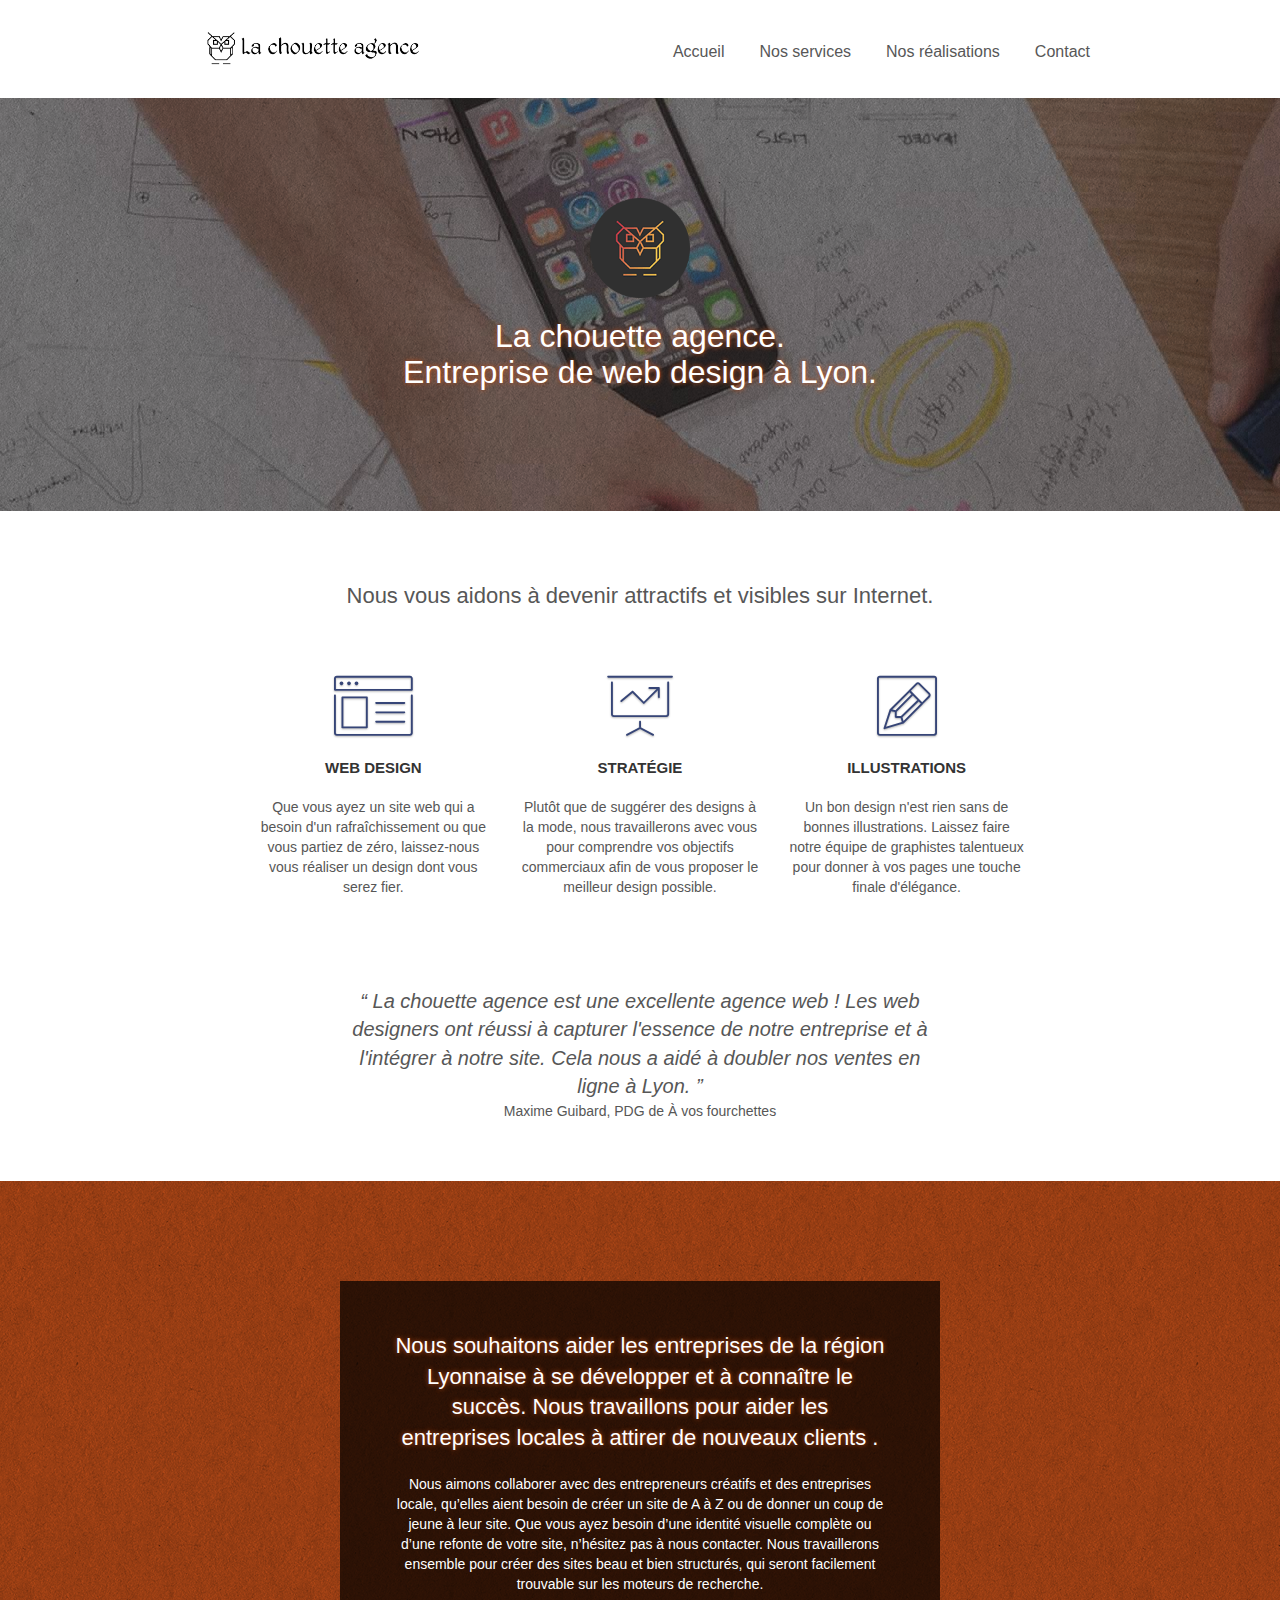
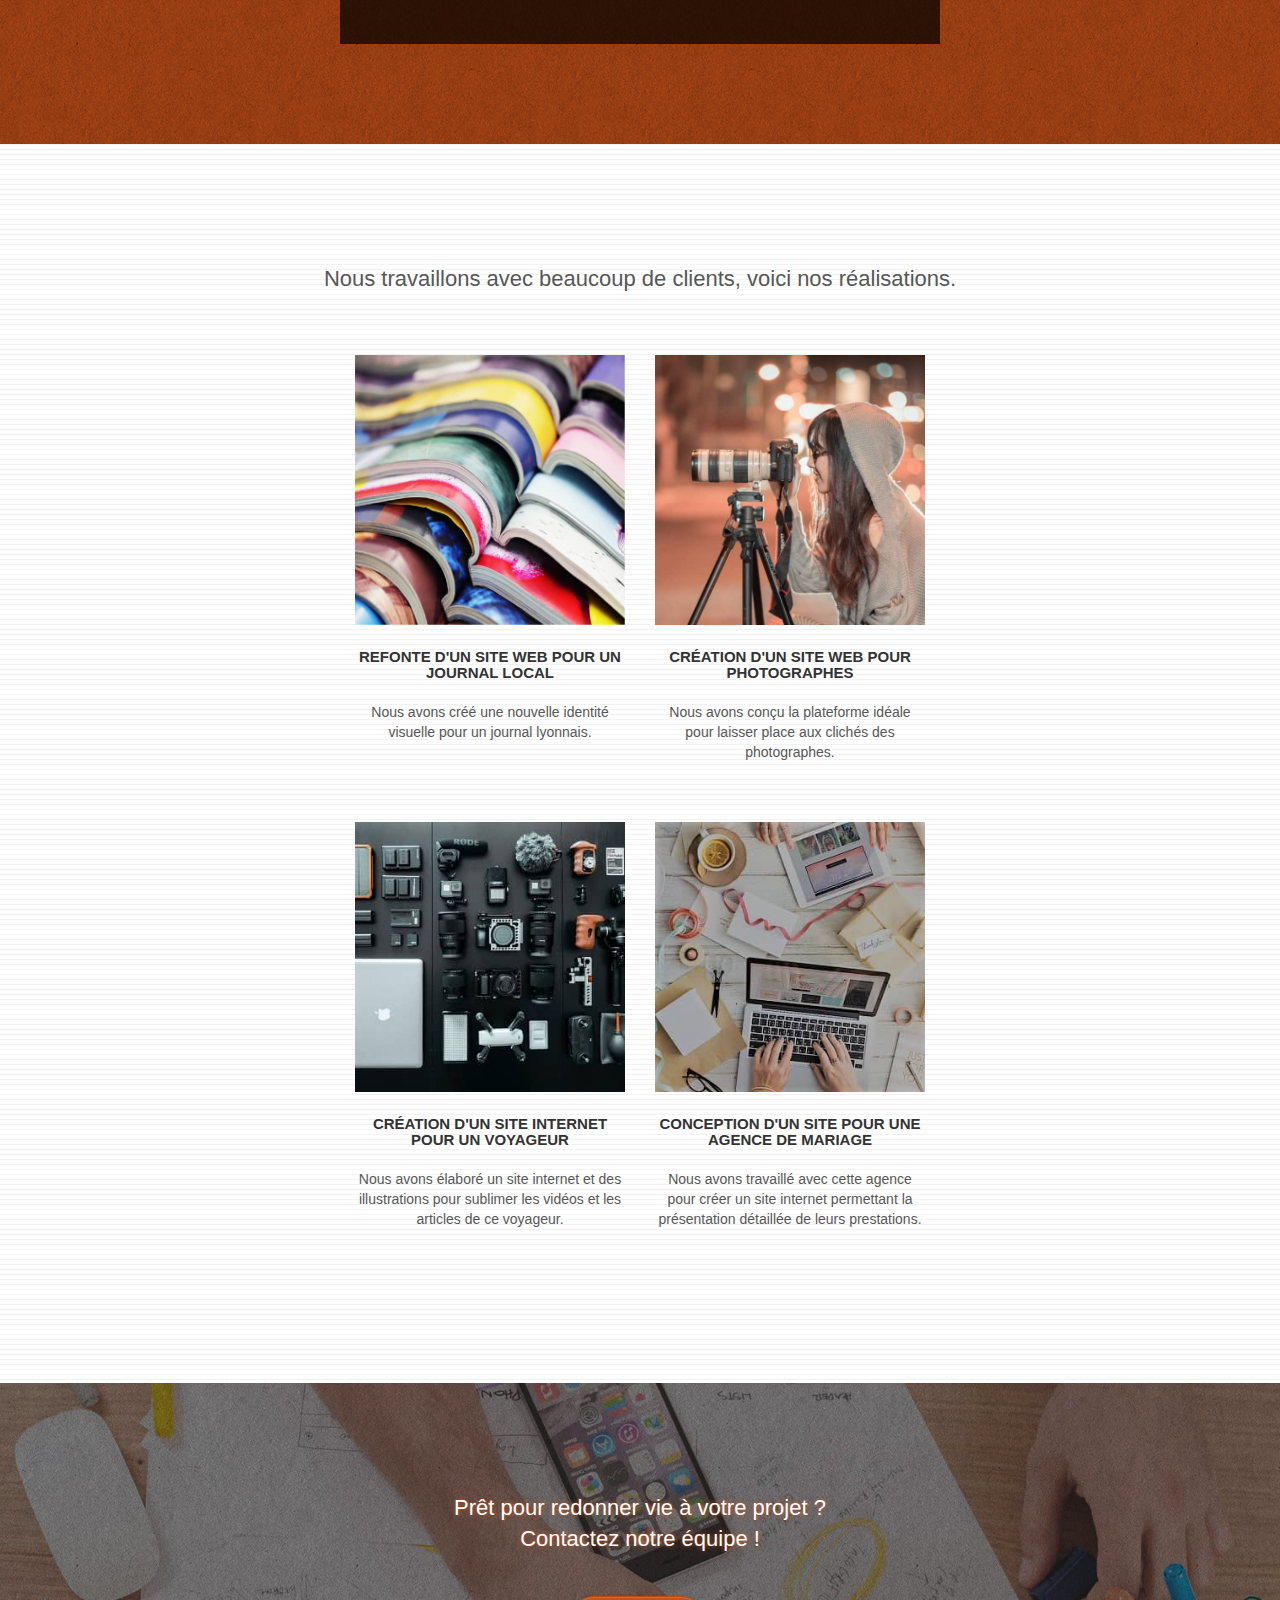
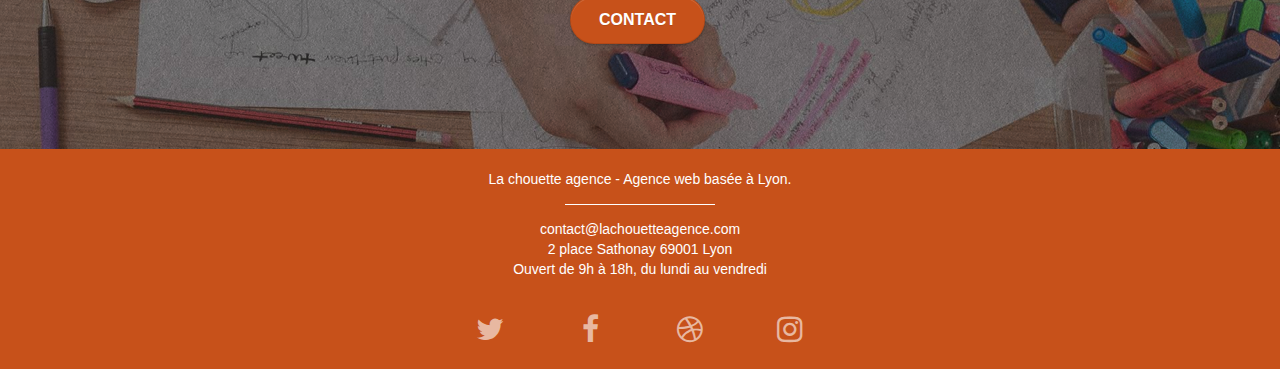
==== index.html @ d0dacd52 "first commit" ====
<!doctype html>
<html lang="fr">
<head>
    <meta charset="utf-8">
    <meta name="description" content="La chouette agence est une agence de web design basée à Lyon qui aide les entreprises à devenir attractives et visibles sur Internet.">
    <meta name="viewport" content="width=device-width, initial-scale=1.0">
	<link rel="canonical" href="" />
    <link rel="shortcut icon" type="image/png" href="favicon.jpg">
    
	<link rel="stylesheet" type="text/css" href="style.css">

	
	<script 
		src="https://cdnjs.cloudflare.com/ajax/libs/jquery/2.1.0/jquery.min.js" 
		integrity="sha512-qp27nuUylUgwBZJHsmm3W7klwuM5gke4prTvPok3X5zi50y3Mo8cgpeXegWWrdfuXyF2UdLWK/WCb5Mv7CKHcA==" 
		crossorigin="anonymous" 
		referrerpolicy="no-referrer"
		defer
	></script>
	<script 
		src="https://cdnjs.cloudflare.com/ajax/libs/twitter-bootstrap/3.3.5/js/bootstrap.min.js" 
		integrity="sha512-K1qjQ+NcF2TYO/eI3M6v8EiNYZfA95pQumfvcVrTHtwQVDG+aHRqLi/ETn2uB+1JqwYqVG3LIvdm9lj6imS/pQ==" 
		crossorigin="anonymous" 
		referrerpolicy="no-referrer"
		defer
	></script>
	<script src="./js/blocs.min.js" defer></script>
	<script src="./js/jquery.touchSwipe.js" defer></script>

    <title>La chouette agence - Entreprise de Webdesign basée à Lyon.</title>

    
<!-- Analytics -->
 
<!-- Analytics END -->
    
</head>
<body>
<!-- Principal conteneur -->
<div class="page-container">
    
<!-- bloc-0 -->
<header class="bloc bgc-white l-bloc " id="bloc-0">
	<div class="container bloc-sm">

		<nav class="navbar row">
			<div class="navbar-header">
				<div class="navbar-brand">
					<img src="img/la-chouette-agence.png" alt="La chouette agence" height="40" />
				</div>
				<button id="nav-toggle" type="button" class="ui-navbar-toggle navbar-toggle" data-toggle="collapse" data-target=".navbar-1">
					<span class="sr-only">Toggle navigation</span>
					<span class="icon-bar"></span>
					<span class="icon-bar"></span>
					<span class="icon-bar"></span>
				</button>
			</div>
			<div class="collapse navbar-collapse navbar-1 special-dropdown-nav">
				<ul class="nav navbar-nav">
					<li>
						<a href="#">Accueil</a>
					</li>
					<li>
						<a href="#bloc-2-services">Nos services</a>
					</li>
					<li>
						<a href="#bloc-4-portfolio">Nos réalisations</a>
					</li>
					<li>
						<a href="contact.html">Contact</a>
					</li>
				</ul>
			</div>
		</nav>
	</div>
</header>
<!-- bloc-0 END -->

<main>
<!-- bloc-1-presentation -->
<section class="bloc bgc-dark-slate-blue bg-banniere d-bloc bg-t-edge bloc-bg-texture texture-paper b-parallax" id="bloc-1-hero">
	<div class="container bloc-lg">
		<div class="row tight-width-whitespace">
			<div class="col-sm-12">
				<img src="img/logo.png" class="center-block image-resize-mode" width="100" alt="Logo La chouette agence" />
				<h1 class="text-center hero-bloc-text tc-white ">
					La chouette agence.<br> Entreprise de web design à Lyon.
				</h1>
			</div>
		</div>
	</div>
</section>
<!-- bloc-1-presentation END -->

<!-- bloc-2-services -->
<section class="bloc bgc-white l-bloc" id="bloc-2-services">
	<div class="container bloc-md">
		<div class="row">
			<div class="col-sm-12 text-center">
				<h2>Nous vous aidons à devenir attractifs et visibles sur Internet.</h2>
			</div>
		</div>
		<div class="row voffset med-width-whitespace">
			<div class="col-sm-4">
				<div class="text-center">
					<span class="et-icon-browser sm-shadow icon-dark-slate-blue icons icon-lg"></span>
				</div>
				<h3 class="mg-md text-center">
					Web design
				</h3>
				<p class="text-center ">
					Que vous ayez un site web qui a besoin d'un rafraîchissement ou que vous partiez de zéro, laissez-nous vous réaliser un design dont vous serez fier.
				</p>
			</div>
			<div class="col-sm-4">
				<div class="text-center">
					<span class="et-icon-presentation sm-shadow icon-dark-slate-blue icons icon-lg"></span>
				</div>
				<h3 class="mg-md text-center">
					Stratégie
				</h3>
				<p class="text-center ">
					Plutôt que de suggérer des designs à la mode, nous travaillerons avec vous pour comprendre vos objectifs commerciaux afin de vous proposer le meilleur design possible.<br>
				</p>
			</div>
			<div class="col-sm-4">
				<div class="text-center">
					<span class="et-icon-edit sm-shadow icon-dark-slate-blue icons icon-lg"></span>
				</div>
				<h3 class="mg-md text-center">
					Illustrations
				</h3>
				<p class="text-center ">
					Un bon design n'est rien sans de bonnes illustrations. Laissez faire notre équipe de graphistes talentueux pour donner à vos pages une touche finale d'élégance.
				</p>
			</div>
		</div>
		<div class="row voffset-lg">
			<div class="col-xs-12 col-md-8 col-md-offset-2 text-center">
				<p>
					<q>
						La chouette agence est une excellente agence web ! Les web designers ont réussi à capturer l'essence de notre entreprise et à l'intégrer à notre site. Cela nous a aidé à doubler nos ventes en ligne à Lyon.
					</q><br>
					Maxime Guibard, PDG de À vos fourchettes
				</p>
			</div>
		</div>
	</div>
</section>
<!-- bloc-2-services END -->

<!-- bloc-3-what-i-do -->
<section class="bloc bgc-atomic-tangerine bg-presentation d-bloc bloc-bg-texture texture-paper b-parallax" id="bloc-3-what-i-do">
	<div class="container bloc-lg">
		<div class="row tight-width-whitespace black-background">
			<div class="col-sm-12">
				<h2 class="mg-md text-center tc-white">
					Nous souhaitons aider les entreprises de la région Lyonnaise à se développer et à connaître le succès. Nous travaillons pour aider les entreprises locales à attirer de nouveaux clients .<br>
				</h2>
				<p class="text-center white">
					Nous aimons collaborer avec des entrepreneurs créatifs et des entreprises locale, qu’elles aient besoin de créer un site de A à Z ou de donner un coup de jeune à leur site. Que vous ayez besoin d’une identité visuelle complète ou d’une refonte de votre site, n’hésitez pas à nous contacter. Nous travaillerons ensemble pour créer des sites beau et bien structurés, qui seront facilement trouvable sur les moteurs de recherche.
				</p>
			</div>
		</div>
	</div>
</section>
<!-- bloc-3-what-i-do END -->

<!-- bloc-4-portfolio -->
<section class="bloc bgc-white bg-lines-h2-bg bg-repeat l-bloc" id="bloc-4-portfolio">
	<div class="container bloc-lg">
		<div class="row">
			<div class="col-sm-12 text-center">
				<h2>Nous travaillons avec beaucoup de clients, voici nos réalisations.</h2>
			</div>
		</div>
		<div class="row tight-width-whitespace portfolio-row">
			<article class="col-sm-6">
				<a href="#" data-lightbox="img/1.jpg" data-gallery-id="gallery-1" data-caption="Refonte d'un site web pour un journal local" data-frame="snapshot-lb">
					<img src="img/1.jpg" alt="Refonte d'un site web pour un journal local" class="img-responsive portfolio-thumb" />
				</a>
				<h3 class="mg-md text-center">
					Refonte d'un site web pour un journal local
				</h3>
				<p class="text-center">
					Nous avons créé une nouvelle identité visuelle pour un journal lyonnais.
				</p>
			</article>
			<article class="col-sm-6 ">
				<a href="#" data-lightbox="img/2.jpg" data-gallery-id="gallery-1" data-caption="Création d'un site web pour photographes" data-frame="snapshot-lb">
					<img src="img/2.jpg" class="img-responsive portfolio-thumb" alt="Création d'un site web pour photographes" />
				</a>
				<h3 class="mg-md text-center">
					Création d'un site web pour photographes
				</h3>
				<p class="text-center">
					Nous avons conçu la plateforme idéale pour laisser place aux clichés des photographes.
				</p>
			</article>
		</div>
		<div class="row tight-width-whitespace portfolio-row">
			<article class="col-sm-6">
				<a href="#" data-lightbox="img/3.jpg" data-gallery-id="gallery-1" data-caption="Création d'un site internet pour un voyageur" data-frame="snapshot-lb">
					<img src="img/3.jpg" class="img-responsive portfolio-thumb" alt="Création d'un site web pour voyageur"/>
				</a>
				<h3 class="mg-md text-center">
					Création d'un site internet pour un voyageur
				</h3>
				<p class="text-center">
					Nous avons élaboré un site internet et des illustrations pour sublimer les vidéos et les articles de ce voyageur.
				</p>
			</article>
			<article class="col-sm-6">
				<a href="#" data-lightbox="img/4.jpg" data-gallery-id="gallery-1" data-caption="Conception d'un site pour une agence de mariage" data-frame="snapshot-lb">
					<img src="img/4.jpg" class="img-responsive portfolio-thumb" alt="Conception d'un site web pour agence de mariage" />
				</a>
				<h3 class="mg-md text-center">
					Conception d'un site pour une agence de mariage
				</h3>
				<p class="text-center">
					Nous avons travaillé avec cette agence pour créer un site internet permettant la présentation détaillée de leurs prestations.
				</p>
			</article>
		</div>
	</div>
</section>
<!-- bloc-4-portfolio END -->

<!-- bloc-5-cta -->
<section class="bloc bgc-dark-slate-blue bg-banniere d-bloc bloc-bg-texture texture-paper" id="bloc-5-cta">
	<div class="container bloc-lg">
			<h2 class="col-sm-12 mg-md text-center tc-white">
				Prêt pour redonner vie à votre projet ?<br>Contactez notre équipe !
			</h2>
			<div class="col-sm-12 text-center ">
				<a href="contact.html" class="btn btn-atomic-tangerine btn-clean btn-rd btn-lg cta-hero">Contact</a>
			</div>
	</div>
</section>
<!-- bloc-5-cta END -->
</main>

<!-- Footer - bloc-8 -->
<footer class="bloc bgc-atomic-tangerine d-bloc" id="bloc-8">
	<div class="container bloc-sm">
		<div class="row">
			<div class="col-sm-12">
				<p class="text-center white">
					La chouette agence - Agence web basée à Lyon.					
				</p>
				<address class="text-center white">
					contact@lachouetteagence.com<br>2 place Sathonay 69001 Lyon<br>Ouvert de 9h à 18h, du lundi au vendredi<br>
				</address>
				<div class="row row-no-gutters social text-center">
					<div class="col-sm-3 text-center inline-block">
							<a class="social" href="#" aria-label="twitter"><span class="fa fa-twitter icon-md"></span></a>
					</div>
					<div class="col-sm-3 text-center inline-block">
							<a class="social" href="#" aria-label="facebook"><span class="fa fa-facebook icon-md"></span></a>
					</div>
					<div class="col-sm-3 text-center inline-block">
						<a class="social" href="#" aria-label="dribble"><span class="fa fa-dribbble icon-md"></span></a>
					</div>
					<div class="col-sm-3 text-center inline-block">
						<a class="social" href="#" aria-label="instagram"><span class="fa fa-instagram icon-md"></span></a>
					</div>
				</div>
			</div>
		</div>
	</div>
	<!-- ScrollToTop Button -->
<a href="#" aria-label="Retour en haut de la page" class="bloc-button btn btn-d scrollToTop"><span class="fa fa-chevron-up"></span></a>
<!-- ScrollToTop Button END-->
</footer>
<!-- Footer - bloc-8 END -->

</div>
<!-- Principal conteneur END -->
    

</body>
</html>
---- style.css ----
:root {
    --color-orange: #C7511A;
}

/***************************************************  BOOTSTRAP  ***************************************************/

* {
    -webkit-box-sizing: border-box;
    -moz-box-sizing: border-box;
    box-sizing: border-box
}

body {
    margin: 0
}

article,aside,details,figcaption,figure,footer,header,hgroup,main,menu,nav,section,summary {
    display: block
}

a {
    background-color: transparent
}

button,select {
    text-transform: none
}

:after,:before {
    -webkit-box-sizing: border-box;
    -moz-box-sizing: border-box;
    box-sizing: border-box
}

html {
    font-size: 10px;
    -webkit-tap-highlight-color: rgba(0,0,0,0)
}

body {
    font-family: "Helvetica Neue",Helvetica,Arial,sans-serif;
    font-size: 14px;
    line-height: 1.42857143;
    color: #333;
    background-color: #fff
}

button,input,select,textarea {
    font-family: inherit;
    font-size: inherit;
    line-height: inherit
}

a {
    color: #337ab7;
    text-decoration: none
}

img {
    vertical-align: middle
}

.carousel-inner>.item>a>img,.carousel-inner>.item>img,.img-responsive,.thumbnail a>img,.thumbnail>img {
    display: block;
    max-width: 100%;
    height: auto
}

.sr-only {
    position: absolute;
    width: 1px;
    height: 1px;
    padding: 0;
    margin: -1px;
    overflow: hidden;
    clip: rect(0,0,0,0);
    border: 0
}

.h1,.h2,.h3,.h4,.h5,.h6,h1,h2,h3,h4,h5,h6 {
    font-family: inherit;
    font-weight: 500;
    line-height: 1.1;
    color: inherit
}

.h1,.h2,.h3,h1,h2,h3 {
    margin-top: 20px;
    margin-bottom: 10px
}

h1 {
    margin: .67em 0;
    font-size: 2em
}

.h1,h1 {
    font-size: 36px
}

.h2,h2 {
    font-size: 30px
}

.h3,h3 {
    font-size: 24px
}

p {
    margin: 0 0 10px
}

.text-center {
    text-align: center
}

address {
    margin-bottom: 20px;
    font-style: normal;
    line-height: 1.42857143
}

.container {
    padding-right: 15px;
    padding-left: 15px;
    margin-right: auto;
    margin-left: auto
}

@media (min-width: 768px) {
    .container {
        width:750px
    }
}

@media (min-width: 992px) {
    .container {
        width:970px
    }
}

@media (min-width: 1200px) {
    .container {
        width:1170px
    }
}

.row {
    margin-right: -15px;
    margin-left: -15px
}

.col-lg-1,.col-lg-10,.col-lg-11,.col-lg-12,.col-lg-2,.col-lg-3,.col-lg-4,.col-lg-5,.col-lg-6,.col-lg-7,.col-lg-8,.col-lg-9,.col-md-1,.col-md-10,.col-md-11,.col-md-12,.col-md-2,.col-md-3,.col-md-4,.col-md-5,.col-md-6,.col-md-7,.col-md-8,.col-md-9,.col-sm-1,.col-sm-10,.col-sm-11,.col-sm-12,.col-sm-2,.col-sm-3,.col-sm-4,.col-sm-5,.col-sm-6,.col-sm-7,.col-sm-8,.col-sm-9,.col-xs-1,.col-xs-10,.col-xs-11,.col-xs-12,.col-xs-2,.col-xs-3,.col-xs-4,.col-xs-5,.col-xs-6,.col-xs-7,.col-xs-8,.col-xs-9 {
    position: relative;
    min-height: 1px;
    padding-right: 15px;
    padding-left: 15px
}

.col-xs-1,.col-xs-10,.col-xs-11,.col-xs-12,.col-xs-2,.col-xs-3,.col-xs-4,.col-xs-5,.col-xs-6,.col-xs-7,.col-xs-8,.col-xs-9 {
    float: left
}

.col-xs-12 {
    width: 100%
}

@media (min-width: 768px) {
    .col-sm-1,.col-sm-10,.col-sm-11,.col-sm-12,.col-sm-2,.col-sm-3,.col-sm-4,.col-sm-5,.col-sm-6,.col-sm-7,.col-sm-8,.col-sm-9 {
        float:left
    }
    .col-sm-12 {
        width: 100%
    }
    .col-sm-6 {
        width: 50%
    }
    .col-sm-4 {
        width: 33.33333333%
    }
    .col-sm-3 {
        width: 25%
    }
}

@media (min-width: 992px) {
    .col-md-1,.col-md-10,.col-md-11,.col-md-12,.col-md-2,.col-md-3,.col-md-4,.col-md-5,.col-md-6,.col-md-7,.col-md-8,.col-md-9 {
        float:left
    }
    .col-md-8 {
        width: 66.66666667%
    }
    .col-md-offset-2 {
        margin-left: 16.66666667%
    }
}

.btn {
    display: inline-block;
    padding: 6px 12px;
    margin-bottom: 0;
    font-size: 14px;
    font-weight: 400;
    line-height: 1.42857143;
    text-align: center;
    white-space: nowrap;
    vertical-align: middle;
    -ms-touch-action: manipulation;
    touch-action: manipulation;
    cursor: pointer;
    -webkit-user-select: none;
    -moz-user-select: none;
    -ms-user-select: none;
    user-select: none;
    background-image: none;
    border: 1px solid transparent;
    border-radius: 4px
}

.btn-block {
    display: block;
    width: 100%
}

.btn-group-lg>.btn,.btn-lg {
    padding: 10px 16px;
    font-size: 18px;
    line-height: 1.3333333;
    border-radius: 6px
}

.collapse {
    display: none
}

.collapse.in {
    display: block
}

.collapsing {
    position: relative;
    height: 0;
    overflow: hidden;
    -webkit-transition-timing-function: ease;
    -o-transition-timing-function: ease;
    transition-timing-function: ease;
    -webkit-transition-duration: .35s;
    -o-transition-duration: .35s;
    transition-duration: .35s;
    -webkit-transition-property: height, visibility;
    -o-transition-property: height, visibility;
    transition-property: height, visibility
}

.nav {
    padding-left: 0;
    margin-bottom: 0;
    list-style: none
}

.nav>li {
    position: relative;
    display: block
}

.nav>li>a {
    position: relative;
    display: block;
    padding: 10px 15px
}

.nav>li>a:focus,.nav>li>a:hover {
    text-decoration: none;
    background-color: #eee
}

.navbar {
    position: relative;
    min-height: 50px;
    margin-bottom: 20px;
    border: 1px solid transparent
}

@media (min-width: 768px) {
    .navbar {
        border-radius:4px
    }
}

@media (min-width: 768px) {
    .navbar-header {
        float:left
    }
}

.navbar-collapse {
    padding-right: 15px;
    padding-left: 15px;
    overflow-x: visible;
    -webkit-overflow-scrolling: touch;
    border-top: 1px solid transparent;
    -webkit-box-shadow: inset 0 1px 0 rgba(255,255,255,.1);
    box-shadow: inset 0 1px 0 rgba(255,255,255,.1)
}

.navbar-collapse.in {
    overflow-y: auto
}

@media (min-width: 768px) {
    .navbar-collapse {
        width:auto;
        border-top: 0;
        -webkit-box-shadow: none;
        box-shadow: none
    }

    .navbar-collapse.collapse {
        display: block!important;
        height: auto!important;
        padding-bottom: 0;
        overflow: visible!important
    }
}

.navbar-brand {
    float: left;
    height: 50px;
    padding: 5px 15px 0;
    font-size: 18px;
    line-height: 20px
}

.navbar-brand:focus,.navbar-brand:hover {
    text-decoration: none
}

.navbar-brand>img {
    display: block
}

.navbar-toggle {
    position: relative;
    float: right;
    padding: 9px 10px;
    margin-top: 8px;
    margin-right: 15px;
    margin-bottom: 8px;
    background-color: transparent;
    background-image: none;
    border: 1px solid transparent;
    border-radius: 4px
}

.navbar-toggle:focus {
    outline: 0
}

.navbar-toggle .icon-bar {
    display: block;
    width: 22px;
    height: 2px;
    border-radius: 1px
}

.navbar-toggle .icon-bar+.icon-bar {
    margin-top: 4px
}

@media (min-width: 768px) {
    .navbar-toggle {
        display:none
    }
}

.navbar-nav>li>a {
    padding-top: 10px;
    padding-bottom: 10px;
    line-height: 20px
}

@media (min-width: 768px) {
    .navbar-nav {
        float:left;
        margin: 0
    }

    .navbar-nav>li {
        float: left
    }

    .navbar-nav>li>a {
        padding-top: 15px;
        padding-bottom: 15px
    }
}

.navbar-brand>img {
    display: block
}

.center-block {
    display: block;
    margin-right: auto;
    margin-left: auto
}

.modal-open {
    overflow: hidden
}

.modal {
    position: fixed;
    top: 0;
    right: 0;
    bottom: 0;
    left: 0;
    z-index: 1050;
    display: none;
    overflow: hidden;
    -webkit-overflow-scrolling: touch;
    outline: 0
}

.modal.fade .modal-dialog {
    -webkit-transition: -webkit-transform .3s ease-out;
    -o-transition: -o-transform .3s ease-out;
    transition: transform .3s ease-out;
    -webkit-transform: translate(0,-25%);
    -ms-transform: translate(0,-25%);
    -o-transform: translate(0,-25%);
    transform: translate(0,-25%)
}

.modal.in .modal-dialog {
    -webkit-transform: translate(0,0);
    -ms-transform: translate(0,0);
    -o-transform: translate(0,0);
    transform: translate(0,0)
}

.modal-open .modal {
    overflow-x: hidden;
    overflow-y: auto
}

.modal-dialog {
    position: relative;
    width: auto;
    margin: 10px
}

.modal-content {
    position: relative;
    background-color: #fff;
    -webkit-background-clip: padding-box;
    background-clip: padding-box;
    border: 1px solid #999;
    border: 1px solid rgba(0,0,0,.2);
    border-radius: 6px;
    outline: 0;
    -webkit-box-shadow: 0 3px 9px rgba(0,0,0,.5);
    box-shadow: 0 3px 9px rgba(0,0,0,.5)
}

.modal-backdrop {
    position: fixed;
    top: 0;
    right: 0;
    bottom: 0;
    left: 0;
    z-index: 1040;
    background-color: #000
}

.modal-backdrop.fade {
    filter: alpha(opacity=0);
    opacity: 0
}

.modal-backdrop.in {
    filter: alpha(opacity=50);
    opacity: .5
}

.btn-group-vertical>.btn-group:after,.btn-group-vertical>.btn-group:before,.btn-toolbar:after,.btn-toolbar:before,.clearfix:after,.clearfix:before,.container-fluid:after,.container-fluid:before,.container:after,.container:before,.dl-horizontal dd:after,.dl-horizontal dd:before,.form-horizontal .form-group:after,.form-horizontal .form-group:before,.modal-footer:after,.modal-footer:before,.nav:after,.nav:before,.navbar-collapse:after,.navbar-collapse:before,.navbar-header:after,.navbar-header:before,.navbar:after,.navbar:before,.pager:after,.pager:before,.panel-body:after,.panel-body:before,.row:after,.row:before {
    display: table;
    content: " "
}

.btn-group-vertical>.btn-group:after,.btn-toolbar:after,.clearfix:after,.container-fluid:after,.container:after,.dl-horizontal dd:after,.form-horizontal .form-group:after,.modal-footer:after,.nav:after,.navbar-collapse:after,.navbar-header:after,.navbar:after,.pager:after,.panel-body:after,.row:after {
    clear: both
}

.center-block {
    display: block;
    margin-right: auto;
    margin-left: auto
}

.form-control {
    display: block;
    width: 100%;
    height: 34px;
    padding: 6px 12px;
    font-size: 14px;
    line-height: 1.42857143;
    color: #555;
    background-color: #fff;
    background-image: none;
    border: 1px solid #ccc;
    border-radius: 4px;
    -webkit-box-shadow: inset 0 1px 1px rgba(0,0,0,.075);
    box-shadow: inset 0 1px 1px rgba(0,0,0,.075);
    -webkit-transition: border-color ease-in-out .15s,-webkit-box-shadow ease-in-out .15s;
    -o-transition: border-color ease-in-out .15s,box-shadow ease-in-out .15s;
    transition: border-color ease-in-out .15s,box-shadow ease-in-out .15s
}

.form-control:focus {
    border-color: #66afe9;
    outline: 0;
    -webkit-box-shadow: inset 0 1px 1px rgba(0,0,0,.075),0 0 8px rgba(102,175,233,.6);
    box-shadow: inset 0 1px 1px rgba(0,0,0,.075),0 0 8px rgba(102,175,233,.6)
}

textarea.form-control {
    height: auto
}

.form-group {
    margin-bottom: 15px
}

.help-block {
    display: block;
    margin-top: 5px;
    margin-bottom: 10px;
    color: #737373
}

/*****************************************************************************************************************
******************************************************************************************************************
**********************************  BOOTSTRAP END  ***************************************************************
******************************************************************************************************************
*****************************************************************************************************************/

html {
    scroll-behavior: smooth;
}

body {
    margin: 0;
    padding: 0;
    background: #FFFFFF;
    overflow-x: hidden;
    -webkit-font-smoothing: antialiased;
    -moz-osx-font-smoothing: grayscale;
}

a,
button {
    transition: all .3s ease-in-out;
    cursor: pointer;
}

:hover, :focus {
    outline-offset: -2px
}

a:focus {
    outline: none;
}

.container {
    width: 100%;
}

.page-container {
    overflow-x: hidden;
    position: relative;
}
h1,
h2,
h3,
h4,
h5,
h6,
p,
#disqus_thread {
    padding-left: 10px;
    padding-right: 10px;
}
.navbar .nav {
    padding-top: 0;
    border-top: 1px solid rgba(0, 0, 0, .2);
}
.navbar.row {
    margin-left: 0;
    margin-right: 0;
}
.nav > li {
    margin-top: 0;
    border-bottom: 1px solid rgba(0, 0, 0, .1);
    background: rgba(0, 0, 0, .05);
    font-size: 16px;
    text-align: left;
    width: 100%;
}
.nav > li:hover {
    background: rgba(0, 0, 0, .08);
}
.navbar-collapse {
    padding: 0;
    overflow-x: hidden;
    -webkit-box-shadow: none;
    box-shadow: none;
}
.bloc-lg {
    padding: 40px 0;
}
.bloc-md {
    padding: 50px;
}
.bloc-sm {
    padding: 20px 50px;
}
.bloc-sm,
.bloc-md {
    padding-left: 0;
    padding-right: 0;
}
.inline-block {
    display: inline-block;
}
.col-sm-3 {
    width: 20%;
}
.site-navigation {
    position: inherit;
    transform: none;
    -webkit-transform: none;
    -ms-transform: none;
}
.voffset {
    margin-top: 5px;
}
.voffset-md {
    margin-top: 20px;
}
.voffset-lg {
    margin-top: 30px;
}
form {
   padding: 5px;
}
.close-lightbox {
    display: inline-block;
}

.bloc {
    width: 100%;
    clear: both;
    background: 50% 50% no-repeat;
    padding-left: 0;
    padding-right: 0;
    -webkit-background-size: cover;
    -moz-background-size: cover;
    -o-background-size: cover;
    background-size: cover;
    position: relative;
}

.bg-t-edge {
    -webkit-background-size: auto!important;
    -moz-background-size: auto!important;
    -o-background-size: auto!important;
    background-size: auto!important;
    background: top no-repeat;
}

.bg-repeat {
    background: repeat;
}

.bloc-bg-texture::before {
    content: "";
    background-size: 2px 2px;
    position: absolute;
    top: 0;
    bottom: 0;
    left: 0;
    right: 0;
}

.texture-paper::before {
    background: url("img/texture-paper.png");
    background-size: 280px 280px;
}

.d-bloc {
    color: rgba(255, 255, 255, 1);
}

.d-bloc button:hover {
    color: rgba(255, 255, 255, .9);
}

.d-bloc .navbar a,
.d-bloc .navbar-brand,
.d-bloc a .icon-sm,
.d-bloc a .icon-md,
.d-bloc a .icon-lg,
.d-bloc a .icon-xl,
.d-bloc h1 a,
.d-bloc h2 a,
.d-bloc h3 a,
.d-bloc h4 a,
.d-bloc h5 a,
.d-bloc h6 a,
.d-bloc p a {
    color: rgba(255, 255, 255, .6);
}

.d-bloc .navbar a:hover,
.d-bloc .navbar-brand:hover,
.d-bloc a:hover .icon-sm,
.d-bloc a:hover .icon-md,
.d-bloc a:hover .icon-lg,
.d-bloc a:hover .icon-xl,
.d-bloc h1 a:hover,
.d-bloc h2 a:hover,
.d-bloc h3 a:hover,
.d-bloc h4 a:hover,
.d-bloc h5 a:hover,
.d-bloc h6 a:hover,
.d-bloc p a:hover {
    color: #FFFFFF;
    border-radius: 5px;
    outline: 2px solid #FFFFFF;
}

.d-bloc a:focus .icon-md {
    color: #FFFFFF;
    border-radius: 5px;
    outline: 2px solid #FFFFFF;
}

.d-bloc .navbar-toggle .icon-bar {
    background: #FFFFFF;
}

.d-bloc .btn-wire:hover {
    color: #FFFFFF;
    outline: #FFFFFF;
}

.l-bloc .icon-round,
.l-bloc .icon-square,
.l-bloc .icon-rounded,
.l-bloc .icon-semi-rounded-a,
.l-bloc .icon-semi-rounded-b {
    border-color: rgba(0, 0, 0, .7);
}

.l-bloc .a-btn,
.l-bloc .navbar a,
.l-bloc .navbar-brand,
.l-bloc a .icon-sm,
.l-bloc a .icon-md,
.l-bloc a .icon-lg,
.l-bloc a .icon-xl,
.l-bloc h1 a,
.l-bloc h2 a,
.l-bloc h3 a,
.l-bloc h4 a,
.l-bloc h5 a,
.l-bloc h6 a,
.l-bloc p a {
    color: rgba(0, 0, 0, .6);
}

.d-bloc .panel .a-btn:hover,
.l-bloc .a-btn:hover,
.l-bloc .navbar a:hover,
.l-bloc .navbar-brand:hover,
.l-bloc a:hover .icon-sm,
.l-bloc a:hover .icon-md,
.l-bloc a:hover .icon-lg,
.l-bloc a:hover .icon-xl,
.l-bloc h1 a:hover,
.l-bloc h2 a:hover,
.l-bloc h3 a:hover,
.l-bloc h4 a:hover,
.l-bloc h5 a:hover,
.l-bloc h6 a:hover,
.l-bloc p a:hover {
    color: rgba(0, 0, 0, 1);
}

.l-bloc .navbar-toggle .icon-bar {
    color: rgba(0, 0, 0, .6);
}



.row-no-gutters {
    margin-right: 0;
    margin-left: 0;
}

.row.row-no-gutters > [class^="col-"],
.row.row-no-gutters > [class*=" col-"] {
    padding-right: 0;
    padding-left: 0;
}

#bloc-1-hero h1 {
    font-size: 32px;
}

.navbar {
    margin-bottom: 0;
    z-index: 1;
}



.navbar-brand img {
    max-height: 200px;
    margin: 0 5px 0 0;
    display: inline;
}



.navbar-toggle {
    margin: 10px 10px 0 0;
    border: 0px;
}

.navbar-toggle:hover {
    background: transparent!important;
}

.navbar-toggle .icon-bar {
    background-color: rgba(0, 0, 0, .5);
    width: 26px;
}

.mg-md {
    margin-top: 10px;
    margin-bottom: 20px;
}

.mg-lg {
    margin-top: 10px;
    margin-bottom: 40px;
}

.btn {
    margin: 0 5px 5px 0;
}

.btn.pull-right {
    margin: 0 0 5px 5px;
}

.btn-d,
.btn-d:hover,
.btn-d:focus {
    color: #FFFFFF;
    background: rgba(0, 0, 0, .3);
}

.btn-rd {
    border-radius: 40px;
}

.btn-clean {
    border: 1px solid rgba(0, 0, 0, .08);
    border-bottom-color: rgba(0, 0, 0, .1);
    text-shadow: 0 1px 0 rgba(0, 0, 1, .1);
    box-shadow: 0 1px 3px rgba(0, 0, 1, .25), inset 0 1px 0 0 rgba(255, 255, 255, .15);
}

.icon-md {
    font-size: 30px!important;
}

.icon-lg {
    font-size: 60px!important;
}

.sm-shadow {
    text-shadow: 0 1px 2px rgba(0, 0, 0, .3);
}

.form-control {
    border-color: rgba(0, 0, 0, .1);
    box-shadow: none;
}

.scrollToTop {
    width: 40px;
    height: 40px;
    position: fixed;
    bottom: 10px;
    right: 10px;
    opacity: 0;
    z-index: 500;
    transition: all .3s ease-in-out;
}

.scrollToTop span {
    margin-top: 6px;
}

.showScrollTop {
    font-size: 14px;
    opacity: 1;
}

a[data-lightbox] {
    position: relative;
    display: block;
    text-align: center;
}

a[data-lightbox]:hover::before {
    content: "+";
    font-family: "HelveticaNeue-Light", "Helvetica Neue Light", "Helvetica Neue", Helvetica, Arial;
    font-size: 32px;
    width: 50px;
    height: 50px;
    margin-left: -25px;
    border-radius: 50%;
    background: rgba(0, 0, 0, .6);
    color: #FFFFFF;
    font-weight: 100;
    z-index: 1;
    position: absolute;
    top: 50%;
    transform: translateY(-50%);
    -webkit-transform: translateY(-50%);
}

a[data-lightbox]:focus::before {
    content: "+";
    font-family: "HelveticaNeue-Light", "Helvetica Neue Light", "Helvetica Neue", Helvetica, Arial;
    font-size: 32px;
    width: 50px;
    height: 50px;
    margin-left: -25px;
    border-radius: 50%;
    background: rgba(0, 0, 0, .6);
    color: #FFFFFF;
    font-weight: 100;
    z-index: 1;
    position: absolute;
    top: 50%;
    transform: translateY(-50%);
    -webkit-transform: translateY(-50%);
}

a[data-lightbox]:hover img,
a[data-lightbox]:focus img {
    opacity: 0.6;
    -webkit-animation-fill-mode: none;
    animation-fill-mode: none;
}

#lightbox-modal {
    display: flex;
    align-items: center;
}

#lightbox-modal .modal-dialog {
    width: 90%;
    max-width: 900px;
    margin: 0 auto 0;
}

#lightbox-modal .modal-dialog img {
    max-height: 90vh;
    margin: 0 auto;
}

.lightbox-caption {
    padding: 20px;
    color: #FFFFFF;
    background: rgba(0, 0, 0, .5);
    position: absolute;
    left: 15px;
    right: 15px;
    bottom: 5px;
}

.close-lightbox {
    color: #FFFFFF;
    font-size: 30px;
    position: absolute;
    top: 20px;
    right: 20px;
    z-index: 20;
    background: rgba(0, 0, 0, .5);
    border: none;
    line-height: 30px;
    padding: 0 9px 5px;
    opacity: 0.3;
}

.close-lightbox:hover,
.next-lightbox:hover,
.prev-lightbox:hover {
    opacity: 1.0;
    color: #FFFFFF;
}

.next-lightbox,
.prev-lightbox {
    font-size: 20px;
    color: rgba(255, 255, 255, .9);
    background: rgba(0, 0, 0, .5);
    transition: all .2s ease-in-out;
    position: absolute;
    top: 45%;
    z-index: 1;
    opacity: 0.4;
}

.next-lightbox {
    padding: 6px 8px 1px 13px;
    right: 25px;
}

.prev-lightbox {
    padding: 6px 13px 1px 10px;
    left: 25px;
}

.snapshot-lb .modal-body {
    padding-bottom: 45px;
}

.snapshot-lb .lightbox-caption {
    padding: 0;
    color: rgba(0, 0, 0, .5);
    background: none;
}

h1,
h2,
h3,
h4,
h5,
h6,
p,
label,
.btn,
a {
    font-family: "helvetica";
    font-weight: 400;
    color: #575757!important;
}

.hero-bloc-text {
    font-size: 38px;
}

.hero-bloc-text-sub {
    font-size: 36px;
}

.statement-bloc-text {
    line-height: 26px;
    font-style: italic;
    font-size: 20px;
    text-align: center;
    font-weight: lighter;
    max-width: 520px;
    margin: auto auto auto auto;
}

p {
    font-size: 14px;
}

.tight-width-whitespace {
    max-width: 600px;
    margin: auto auto auto auto;
}

.h1 {
    font-size: 20px;
    font-family: "Open Sans";
}

.cta-hero {
    margin-top: 22px;
    color: #FFFFFF!important;
    text-transform: uppercase;
    padding: 12px 28px 12px 28px;
    font-size: 16px;
    font-weight: 700;
}

.social {
    max-width: 400px;
    margin: auto auto auto auto;
}

.icon-md {
    padding: 5px 0;
    width: 40px;
}

h2 {
    font-size: 22px;
    line-height: 1.4em;
}

h3 {
    font-size: 15px;
    text-transform: uppercase;
    font-weight: 700;
    color: #333333!important;
}

.med-width-whitespace {
    max-width: 800px;
    margin: auto auto auto auto;
    box-shadow: 0px 0px 0px #000000;
}

h1 {
    color: #333333!important;
}

h4 {
    color: #333333!important;
}

.icons {
    margin-bottom: 14px;
    margin-top: 24px;
}

.white {
    color: #FFFFFF!important;
}

.portfolio-thumb {
    margin-bottom: 24px;
    width: 100%;
}

.portfolio-row {
    margin-bottom: 44px;
    margin-top: 50px;
}

.avatar {
    box-shadow: 0px 4px 9px rgba(0, 0, 0, 0.3);
}

.black-background {
    background-color: rgba(0, 0, 0, 0.7);
    padding: 40px 40px 40px 40px;
}

.bold-link {
    font-weight: 900;
    text-decoration: underline!important;
}

.bgc-white {
    background-color: #FFFFFF;
}

.bgc-dark-slate-blue {
    background-color: #364577;
}

.bgc-atomic-tangerine {
    background-color: var(--color-orange);
}

.tc-white {
    color: #FFFFFF!important;
    text-shadow: 0 0 5px var(--color-orange);
}

.btn-atomic-tangerine {
    background: var(--color-orange);
    color: #FFFFFF!important;
}

.btn-atomic-tangerine:hover,
.btn-atomic-tangerine:focus {
    background: #c27956!important;
    color: #FFFFFF!important;
    outline: 2px solid #FFFFFF;
}

.ltc-white {
    color: #FFFFFF!important;
}

.ltc-white:hover {
    color: #cccccc!important;
}

.ltc-atomic-tangerine {
    color: var(--color-orange)!important;
}

.ltc-atomic-tangerine:hover {
    color: #c27956!important;
}

.icon-dark-slate-blue {
    color: #364577!important;
    border-color: #364577!important;
}

.bg-dots-bg {
    background-image: url("img/dots-bg.png");
}

.bg-lines-h2-bg {
    background-image: url("img/lines-h2-bg.png");
}

.bg-banniere {
    background-image: url("img/la-chouette-agence-banniere.jpg");
}

.bg-presentation {
    background-image: url("img/image-de-presentation.jpg");
}

.nav.navbar-nav a,
.navbar-toggle {
    outline: 2px solid transparent;
    border-radius: 5px;
}

.navbar-toggle:hover,
.navbar-toggle:focus,
.nav>li>a:focus,
.nav>li>a:hover {
    text-decoration: underline;
    background-color: #eee;
    outline: var(--color-orange) 2px solid;
}

q {
    quotes: "“" "”" "‘" "’";
    font-size: 20px;
    font-style: italic;
}

label {
    width: 100%;
}

address {
    display: flex;
    position: relative;
    margin: auto;
    justify-content: center;
    padding: 1.5rem;
    margin: 1.5rem;
}

address:before {
    content: "";
    position: absolute;
    background-color: #FFFFFF;
    height: 1px;
    width: 150px;
    top: 0;
}

@media (min-width: 768px) {
    h1,
    h2,
    h3,
    h4,
    h5,
    h6,
    p,
    #disqus_thread {
        padding-left: 0;
        padding-right: 0;
    }
    .navbar .nav {
        padding-top: 2px;
        margin-right: -16px;
        border-top: none;
        float: right;
        z-index: 1;
    }


    .nav > li {
        margin-top: 4px;
        margin-left: 5px;
        border-bottom: none;
        background: none;
        padding-left: 0;
        width: auto;
    }
    .navbar-brand {
        height: auto;
        padding: 3px 15px;
        font-size: 25px;
        font-weight: normal;
        font-weight: 600;
        line-height: 44px;
    }

    .bloc-lg {
        padding: 100px 50px;
    }
    
    .bloc-md {
        padding: 50px;
    }
    
    .bloc-sm {
        padding: 20px 50px;
    }
    .col-sm-3 {
        width: 25%;
    }
    .scrollToTop {
        bottom: 20px;
        right: 20px;
    }
    .voffset {
        margin-top: 30px!important;
    }
    
    .voffset-lg {
        margin-top: 80px;
    }
}

@media (min-width: 992px) {

    .bloc {
        padding: 0 50px;
    }
    .container {
        max-width: 1000px;
    }
    .b-parallax {
        background-attachment: fixed;
    }
}

/*******************************************************************************************
**************************************  ET-LINE  *******************************************
*******************************************************************************************/

@font-face {
    font-family: et-line;
    src: url(../fonts/et-line.eot);
    src: url(../fonts/et-line.eot?#iefix) format('embedded-opentype'),url(../fonts/et-line.woff) format('woff'),url(../fonts/et-line.ttf) format('truetype'),url(../fonts/et-line.svg#et-line) format('svg');
    font-weight: 400;
    font-style: normal;
    font-display: swap;
}

.et-icon-adjustments,.et-icon-alarmclock,.et-icon-anchor,.et-icon-aperture,.et-icon-attachment,.et-icon-bargraph,.et-icon-basket,.et-icon-beaker,.et-icon-bike,.et-icon-book-open,.et-icon-briefcase,.et-icon-browser,.et-icon-calendar,.et-icon-camera,.et-icon-caution,.et-icon-chat,.et-icon-circle-compass,.et-icon-clipboard,.et-icon-clock,.et-icon-cloud,.et-icon-compass,.et-icon-desktop,.et-icon-dial,.et-icon-document,.et-icon-documents,.et-icon-download,.et-icon-dribbble,.et-icon-edit,.et-icon-envelope,.et-icon-expand,.et-icon-facebook,.et-icon-flag,.et-icon-focus,.et-icon-gears,.et-icon-genius,.et-icon-gift,.et-icon-global,.et-icon-globe,.et-icon-googleplus,.et-icon-grid,.et-icon-happy,.et-icon-hazardous,.et-icon-heart,.et-icon-hotairballoon,.et-icon-hourglass,.et-icon-key,.et-icon-laptop,.et-icon-layers,.et-icon-lifesaver,.et-icon-lightbulb,.et-icon-linegraph,.et-icon-linkedin,.et-icon-lock,.et-icon-magnifying-glass,.et-icon-map,.et-icon-map-pin,.et-icon-megaphone,.et-icon-mic,.et-icon-mobile,.et-icon-newspaper,.et-icon-notebook,.et-icon-paintbrush,.et-icon-paperclip,.et-icon-pencil,.et-icon-phone,.et-icon-picture,.et-icon-pictures,.et-icon-piechart,.et-icon-presentation,.et-icon-pricetags,.et-icon-printer,.et-icon-profile-female,.et-icon-profile-male,.et-icon-puzzle,.et-icon-quote,.et-icon-recycle,.et-icon-refresh,.et-icon-ribbon,.et-icon-rss,.et-icon-sad,.et-icon-scissors,.et-icon-scope,.et-icon-search,.et-icon-shield,.et-icon-speedometer,.et-icon-strategy,.et-icon-streetsign,.et-icon-tablet,.et-icon-target,.et-icon-telescope,.et-icon-toolbox,.et-icon-tools,.et-icon-tools-2,.et-icon-trophy,.et-icon-tumblr,.et-icon-twitter,.et-icon-upload,.et-icon-video,.et-icon-wallet,.et-icon-wine {
    font-family: et-line;
    font-style: normal;
    font-weight: 400;
    font-variant: normal;
    text-transform: none;
    line-height: 1;
    -webkit-font-smoothing: antialiased;
    -moz-osx-font-smoothing: grayscale;
    display: inline-block
}

.et-icon-browser:before {
    content: "\e00c"
}

.et-icon-presentation:before {
    content: "\e00e"
}

.et-icon-edit:before {
    content: "\e01c"
}

/*******************************************************************************************
***********************************  FONT AWESOME  *****************************************
*******************************************************************************************/

@font-face {
    font-family: 'FontAwesome';
    src: url('../fonts/fontawesome-webfont.eot?v=4.7.0');
    src: url('../fonts/fontawesome-webfont.eot?#iefix&v=4.7.0') format('embedded-opentype'),url('../fonts/fontawesome-webfont.woff2?v=4.7.0') format('woff2'),url('../fonts/fontawesome-webfont.woff?v=4.7.0') format('woff'),url('../fonts/fontawesome-webfont.ttf?v=4.7.0') format('truetype'),url('../fonts/fontawesome-webfont.svg?v=4.7.0#fontawesomeregular') format('svg');
    font-weight: normal;
    font-style: normal
}

.fa {
    display: inline-block;
    font: normal normal normal 14px/1 FontAwesome;
    font-size: inherit;
    text-rendering: auto;
    -webkit-font-smoothing: antialiased;
    -moz-osx-font-smoothing: grayscale
}

.fa-twitter:before {
    content: "\f099"
}

.fa-facebook-f:before,.fa-facebook:before {
    content: "\f09a"
}

.fa-instagram:before {
    content: "\f16d"
}

.fa-dribbble:before {
    content: "\f17d"
}
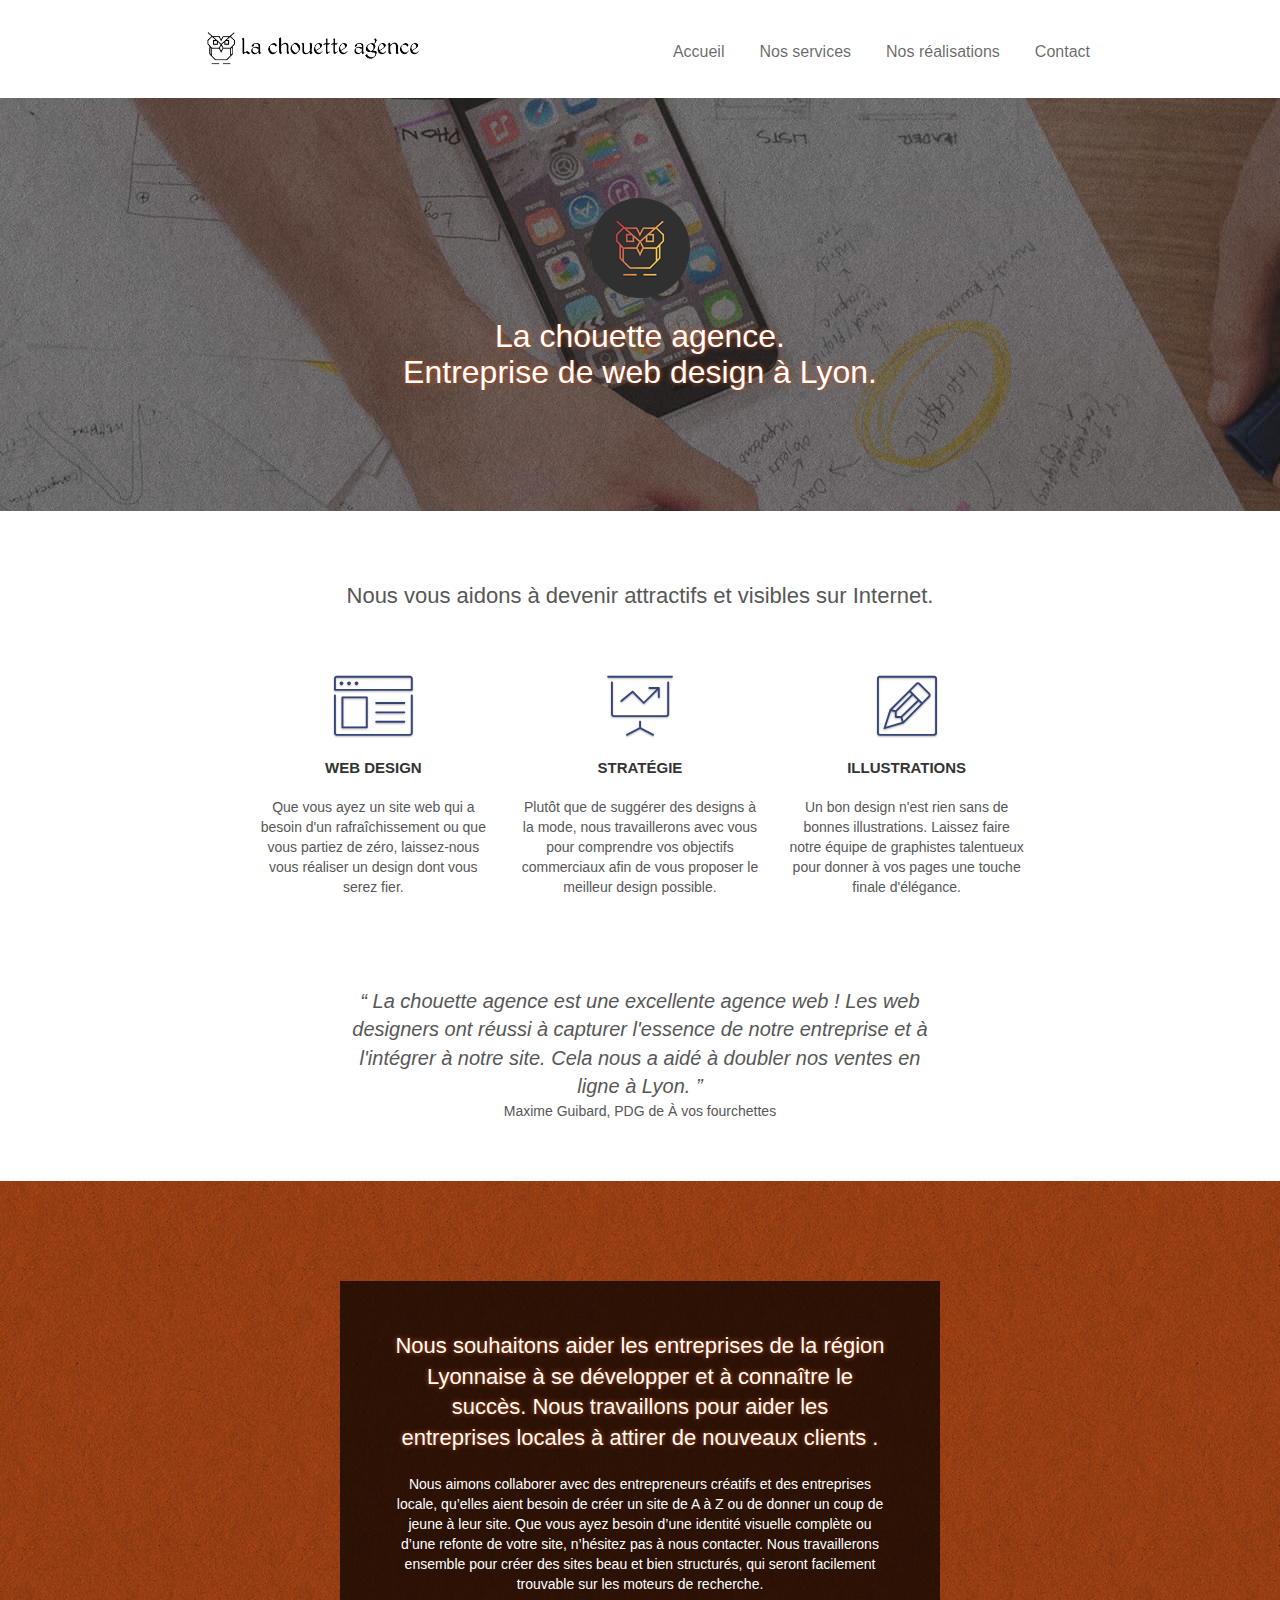
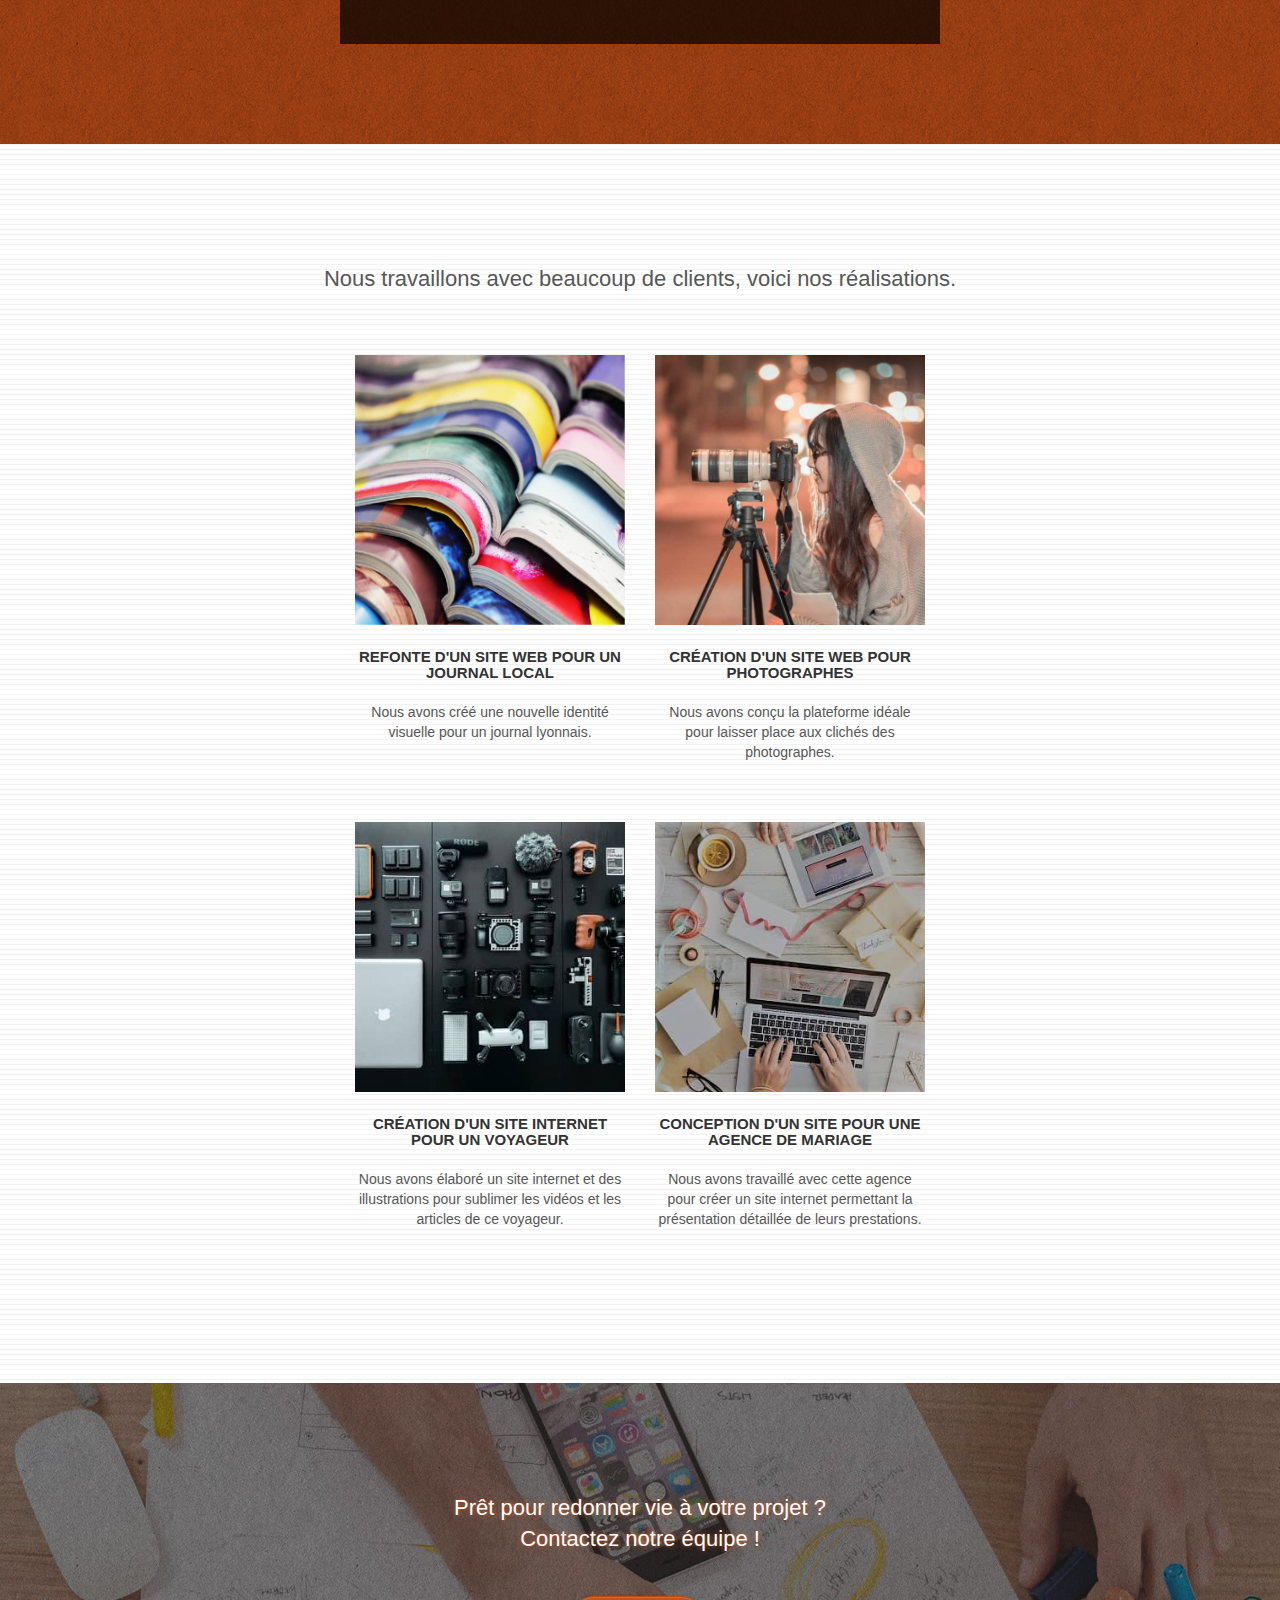
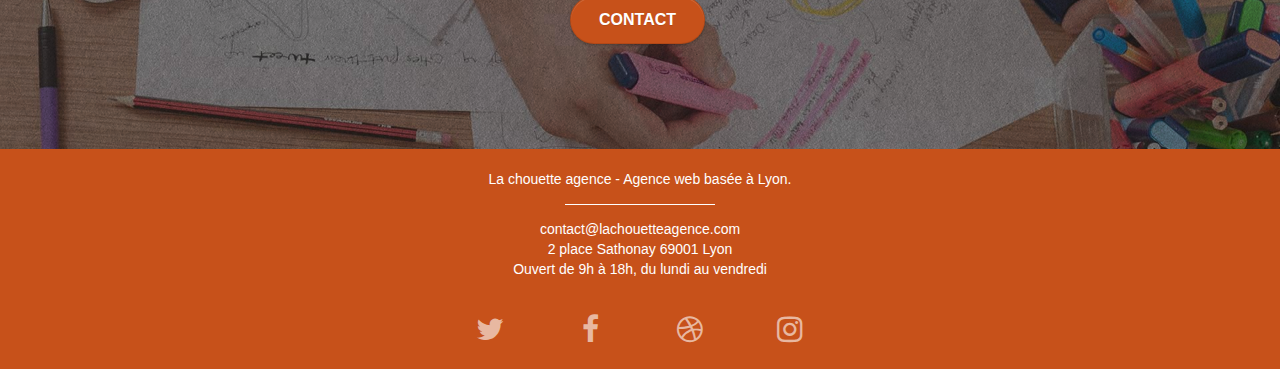
==== commit d5d6db58: "add google analytics scripts" ====
--- a/index.html
+++ b/index.html
@@ -279,4 +279,14 @@
     
 
 </body>
+<!-- Global site tag (gtag.js) - Google Analytics -->
+<script async src="https://www.googletagmanager.com/gtag/js?id=UA-212323541-1">
+</script>
+<script>
+  window.dataLayer = window.dataLayer || [];
+  function gtag(){dataLayer.push(arguments);}
+  gtag('js', new Date());
+
+  gtag('config', 'UA-212323541-1');
+</script>
 </html>
--- a/style.css
+++ b/style.css
@@ -734,13 +734,15 @@
 .d-bloc h4 a:hover,
 .d-bloc h5 a:hover,
 .d-bloc h6 a:hover,
-.d-bloc p a:hover {
+.d-bloc p a:hover,
+.scrollToTop:hover {
     color: #FFFFFF;
     border-radius: 5px;
     outline: 2px solid #FFFFFF;
 }
 
-.d-bloc a:focus .icon-md {
+.d-bloc a:focus .icon-md,
+.scrollToTop:focus {
     color: #FFFFFF;
     border-radius: 5px;
     outline: 2px solid #FFFFFF;
@@ -1061,7 +1063,7 @@
 a {
     font-family: "helvetica";
     font-weight: 400;
-    color: #575757!important;
+    color: #575757;
 }
 
 .hero-bloc-text {
@@ -1367,8 +1369,11 @@
 
 @font-face {
     font-family: et-line;
-    src: url(../fonts/et-line.eot);
-    src: url(../fonts/et-line.eot?#iefix) format('embedded-opentype'),url(../fonts/et-line.woff) format('woff'),url(../fonts/et-line.ttf) format('truetype'),url(../fonts/et-line.svg#et-line) format('svg');
+    src: url(./fonts/et-line.eot);
+    src: url(./fonts/et-line.eot?#iefix) format('embedded-opentype'),
+         url(./fonts/et-line.woff) format('woff'),
+         url(./fonts/et-line.ttf) format('truetype'),
+         url(./fonts/et-line.svg#et-line) format('svg');
     font-weight: 400;
     font-style: normal;
     font-display: swap;
@@ -1404,10 +1409,15 @@
 
 @font-face {
     font-family: 'FontAwesome';
-    src: url('../fonts/fontawesome-webfont.eot?v=4.7.0');
-    src: url('../fonts/fontawesome-webfont.eot?#iefix&v=4.7.0') format('embedded-opentype'),url('../fonts/fontawesome-webfont.woff2?v=4.7.0') format('woff2'),url('../fonts/fontawesome-webfont.woff?v=4.7.0') format('woff'),url('../fonts/fontawesome-webfont.ttf?v=4.7.0') format('truetype'),url('../fonts/fontawesome-webfont.svg?v=4.7.0#fontawesomeregular') format('svg');
+    src: url('./fonts/fontawesome-webfont.eot?v=4.7.0');
+    src: url('./fonts/fontawesome-webfont.eot?#iefix&v=4.7.0') format('embedded-opentype'),
+         url('./fonts/fontawesome-webfont.woff2?v=4.7.0') format('woff2'),
+         url('./fonts/fontawesome-webfont.woff?v=4.7.0') format('woff'),
+         url('./fonts/fontawesome-webfont.ttf?v=4.7.0') format('truetype'),
+         url('./fonts/fontawesome-webfont.svg?v=4.7.0#fontawesomeregular') format('svg');
     font-weight: normal;
-    font-style: normal
+    font-style: normal;
+    font-display: swap
 }
 
 .fa {
@@ -1433,4 +1443,16 @@
 
 .fa-dribbble:before {
     content: "\f17d"
+}
+
+.fa-chevron-left:before {
+    content: "\f053"
+}
+
+.fa-chevron-right:before {
+    content: "\f054"
+}
+
+.fa-chevron-up:before {
+    content: "\f077"
 }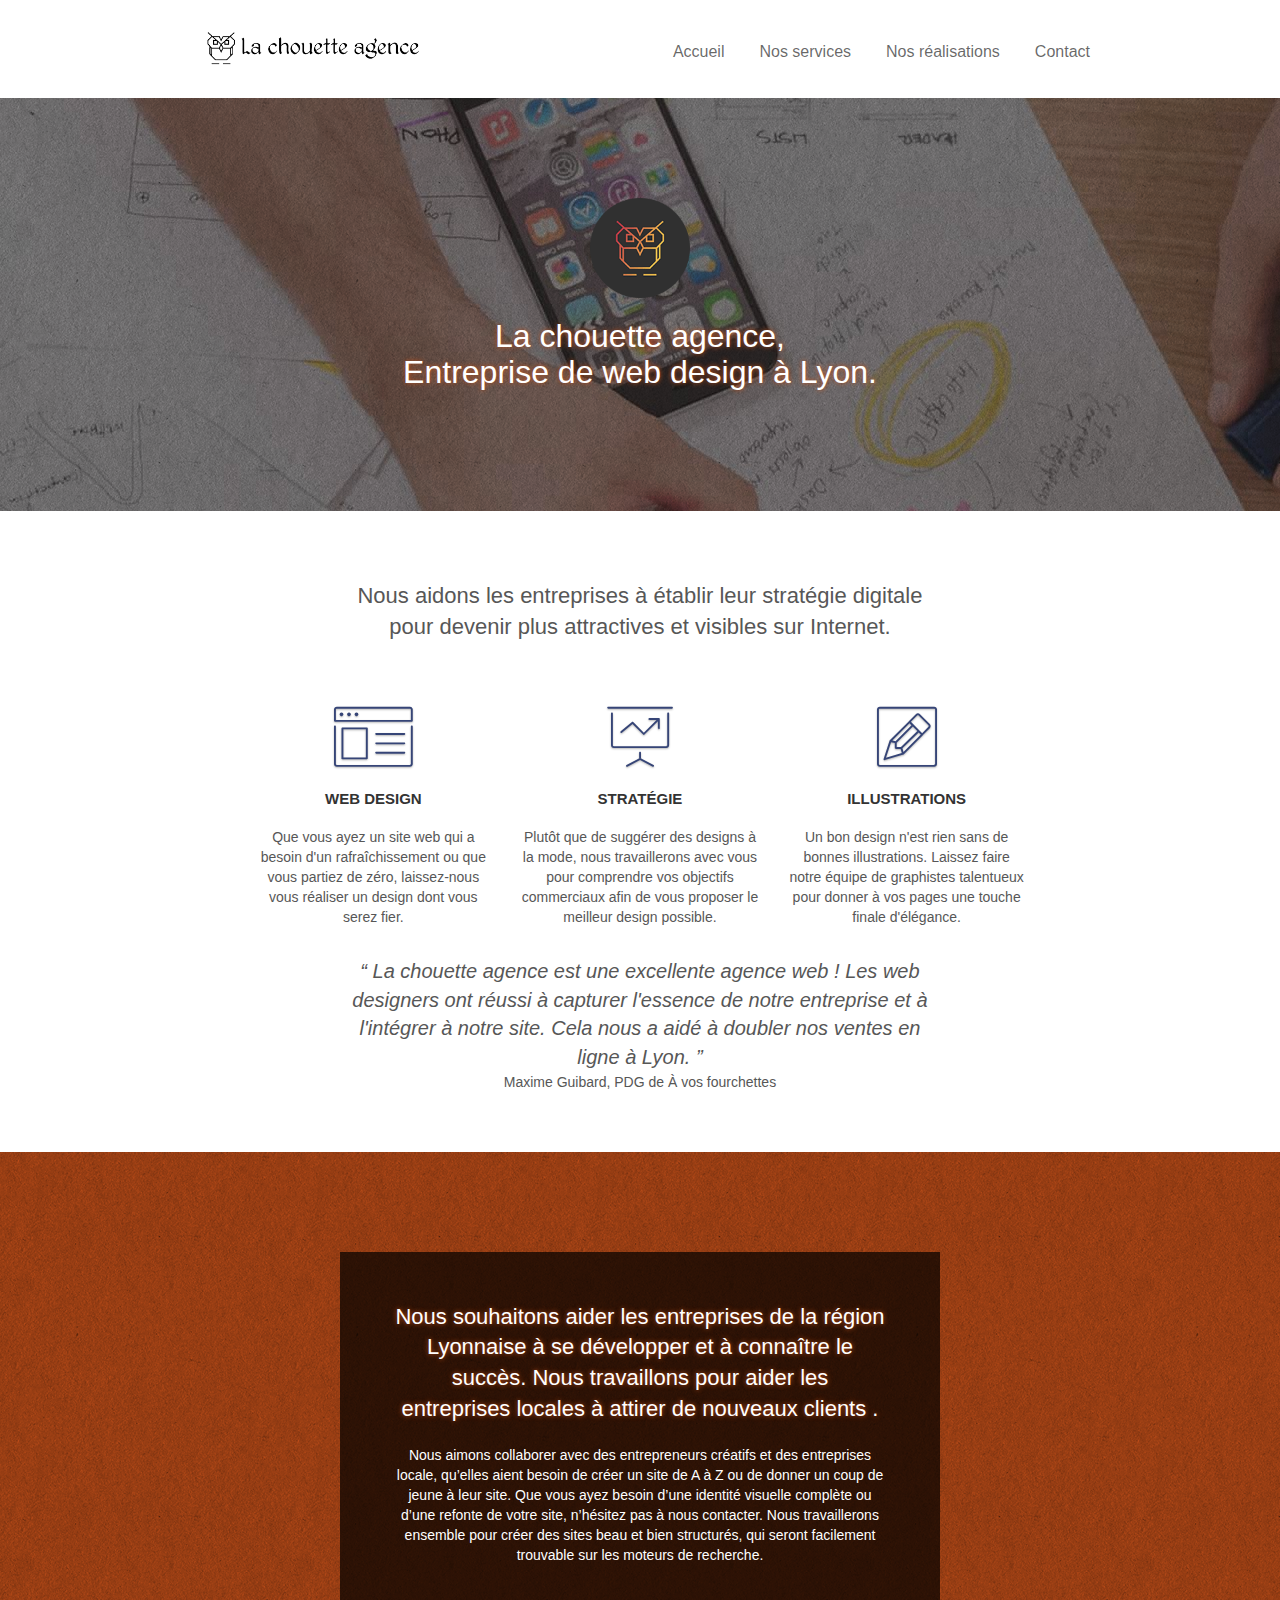
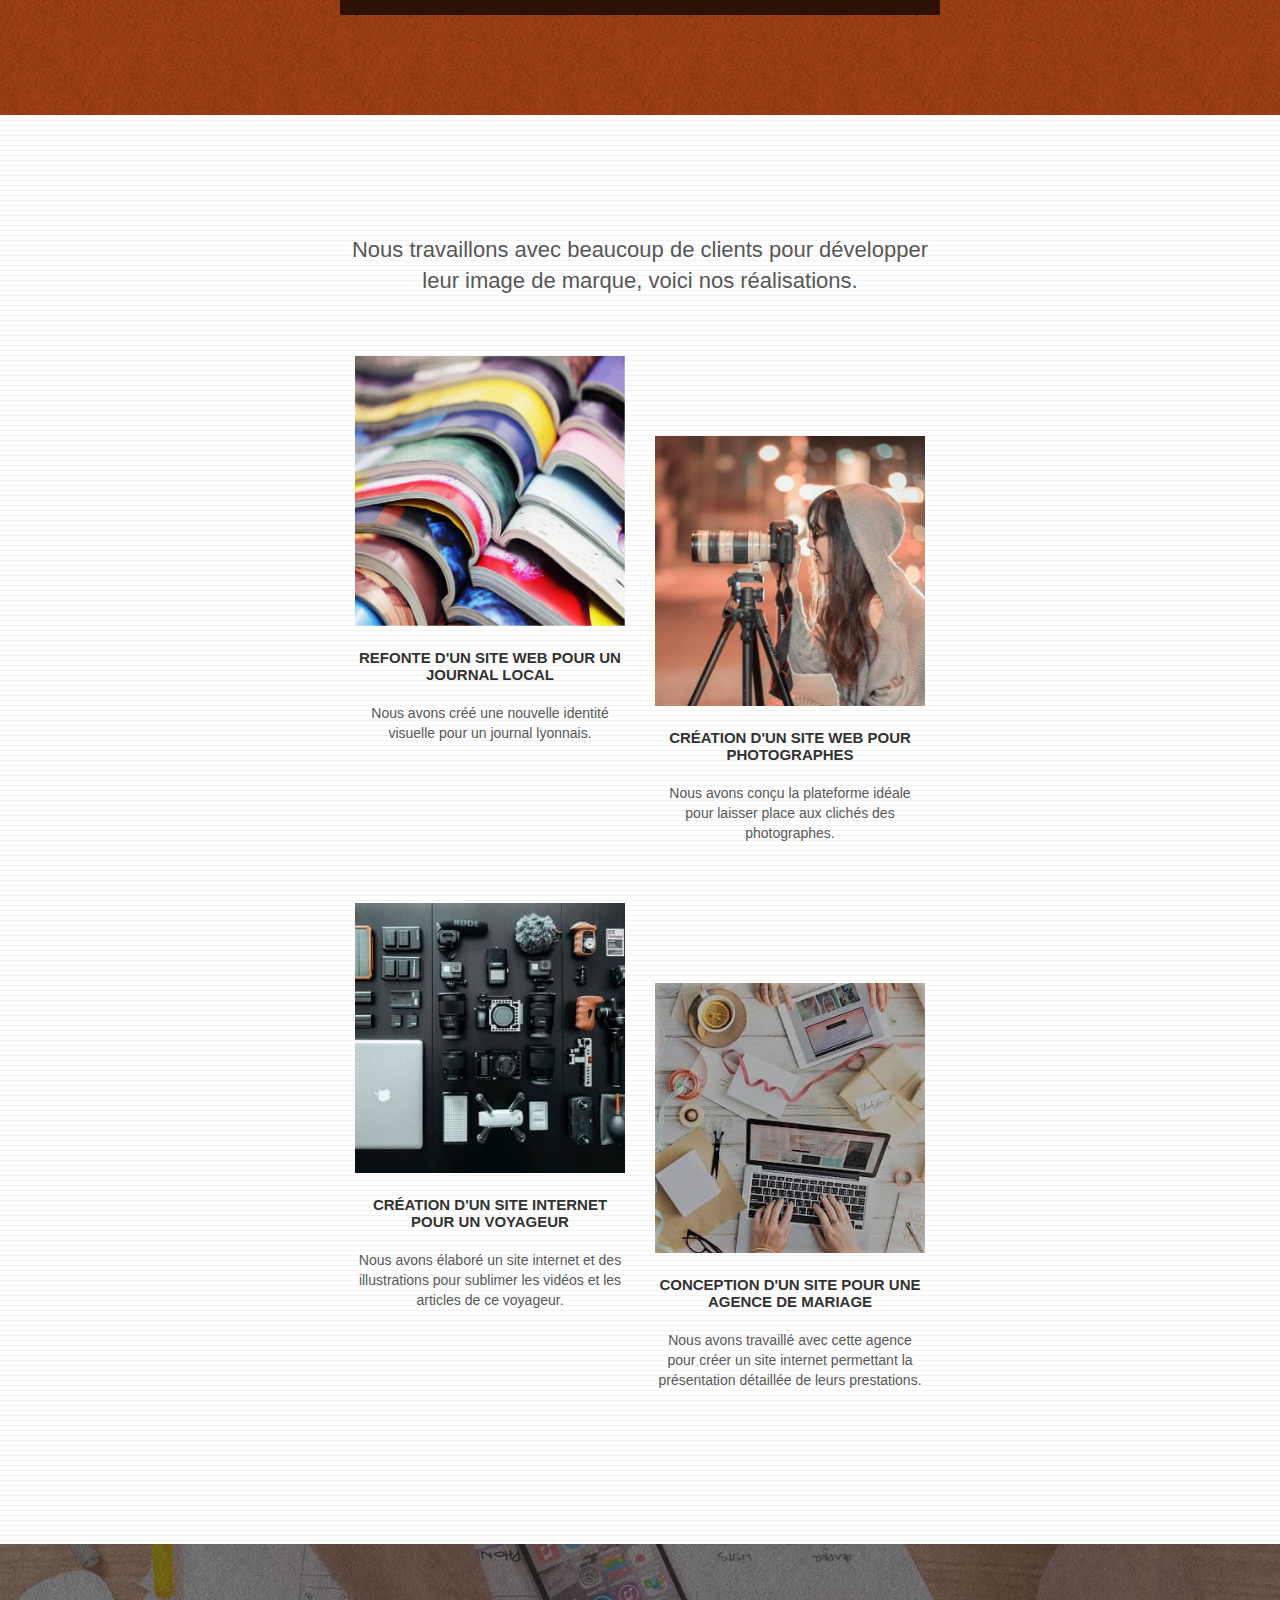
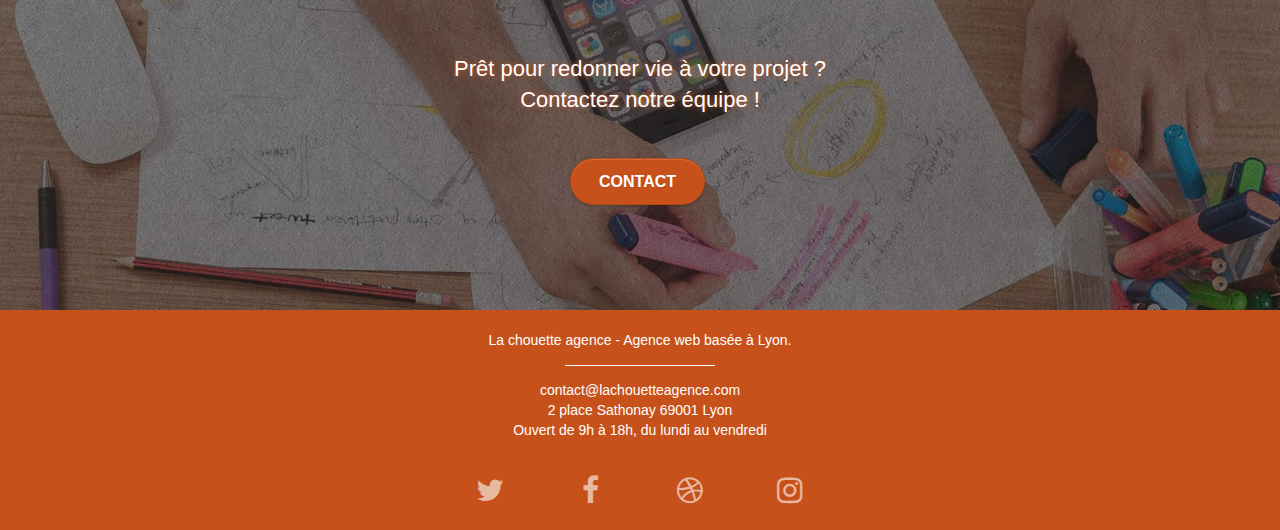
==== commit a0b0318e: "add robots meta tag" ====
--- a/index.html
+++ b/index.html
@@ -4,6 +4,7 @@
     <meta charset="utf-8">
     <meta name="description" content="La chouette agence est une agence de web design basée à Lyon qui aide les entreprises à devenir attractives et visibles sur Internet.">
     <meta name="viewport" content="width=device-width, initial-scale=1.0">
+	<meta name="robots" content="index, follow" >
 	<link rel="canonical" href="" />
     <link rel="shortcut icon" type="image/png" href="favicon.jpg">
     
@@ -84,7 +85,7 @@
 			<div class="col-sm-12">
 				<img src="img/logo.png" class="center-block image-resize-mode" width="100" alt="Logo La chouette agence" />
 				<h1 class="text-center hero-bloc-text tc-white ">
-					La chouette agence.<br> Entreprise de web design à Lyon.
+					La chouette agence,<br> Entreprise de web design à Lyon.
 				</h1>
 			</div>
 		</div>
@@ -96,8 +97,8 @@
 <section class="bloc bgc-white l-bloc" id="bloc-2-services">
 	<div class="container bloc-md">
 		<div class="row">
-			<div class="col-sm-12 text-center">
-				<h2>Nous vous aidons à devenir attractifs et visibles sur Internet.</h2>
+			<div class="col-sm-12 text-center col-md-8 col-md-offset-2">
+				<h2>Nous aidons les entreprises à établir leur stratégie digitale pour devenir plus attractives et visibles sur Internet.</h2>
 			</div>
 		</div>
 		<div class="row voffset med-width-whitespace">
@@ -135,7 +136,7 @@
 				</p>
 			</div>
 		</div>
-		<div class="row voffset-lg">
+		<div class="row voffset-md">
 			<div class="col-xs-12 col-md-8 col-md-offset-2 text-center">
 				<p>
 					<q>
@@ -153,7 +154,7 @@
 <section class="bloc bgc-atomic-tangerine bg-presentation d-bloc bloc-bg-texture texture-paper b-parallax" id="bloc-3-what-i-do">
 	<div class="container bloc-lg">
 		<div class="row tight-width-whitespace black-background">
-			<div class="col-sm-12">
+			<div class="col-sm-12 ">
 				<h2 class="mg-md text-center tc-white">
 					Nous souhaitons aider les entreprises de la région Lyonnaise à se développer et à connaître le succès. Nous travaillons pour aider les entreprises locales à attirer de nouveaux clients .<br>
 				</h2>
@@ -170,8 +171,8 @@
 <section class="bloc bgc-white bg-lines-h2-bg bg-repeat l-bloc" id="bloc-4-portfolio">
 	<div class="container bloc-lg">
 		<div class="row">
-			<div class="col-sm-12 text-center">
-				<h2>Nous travaillons avec beaucoup de clients, voici nos réalisations.</h2>
+			<div class="col-sm-12 text-center col-md-8 col-md-offset-2">
+				<h2>Nous travaillons avec beaucoup de clients pour développer leur image de marque, voici nos réalisations.</h2>
 			</div>
 		</div>
 		<div class="row tight-width-whitespace portfolio-row">
@@ -186,7 +187,7 @@
 					Nous avons créé une nouvelle identité visuelle pour un journal lyonnais.
 				</p>
 			</article>
-			<article class="col-sm-6 ">
+			<article class="col-sm-6 voffset-lg">
 				<a href="#" data-lightbox="img/2.jpg" data-gallery-id="gallery-1" data-caption="Création d'un site web pour photographes" data-frame="snapshot-lb">
 					<img src="img/2.jpg" class="img-responsive portfolio-thumb" alt="Création d'un site web pour photographes" />
 				</a>
@@ -210,7 +211,7 @@
 					Nous avons élaboré un site internet et des illustrations pour sublimer les vidéos et les articles de ce voyageur.
 				</p>
 			</article>
-			<article class="col-sm-6">
+			<article class="col-sm-6 voffset-lg">
 				<a href="#" data-lightbox="img/4.jpg" data-gallery-id="gallery-1" data-caption="Conception d'un site pour une agence de mariage" data-frame="snapshot-lb">
 					<img src="img/4.jpg" class="img-responsive portfolio-thumb" alt="Conception d'un site web pour agence de mariage" />
 				</a>
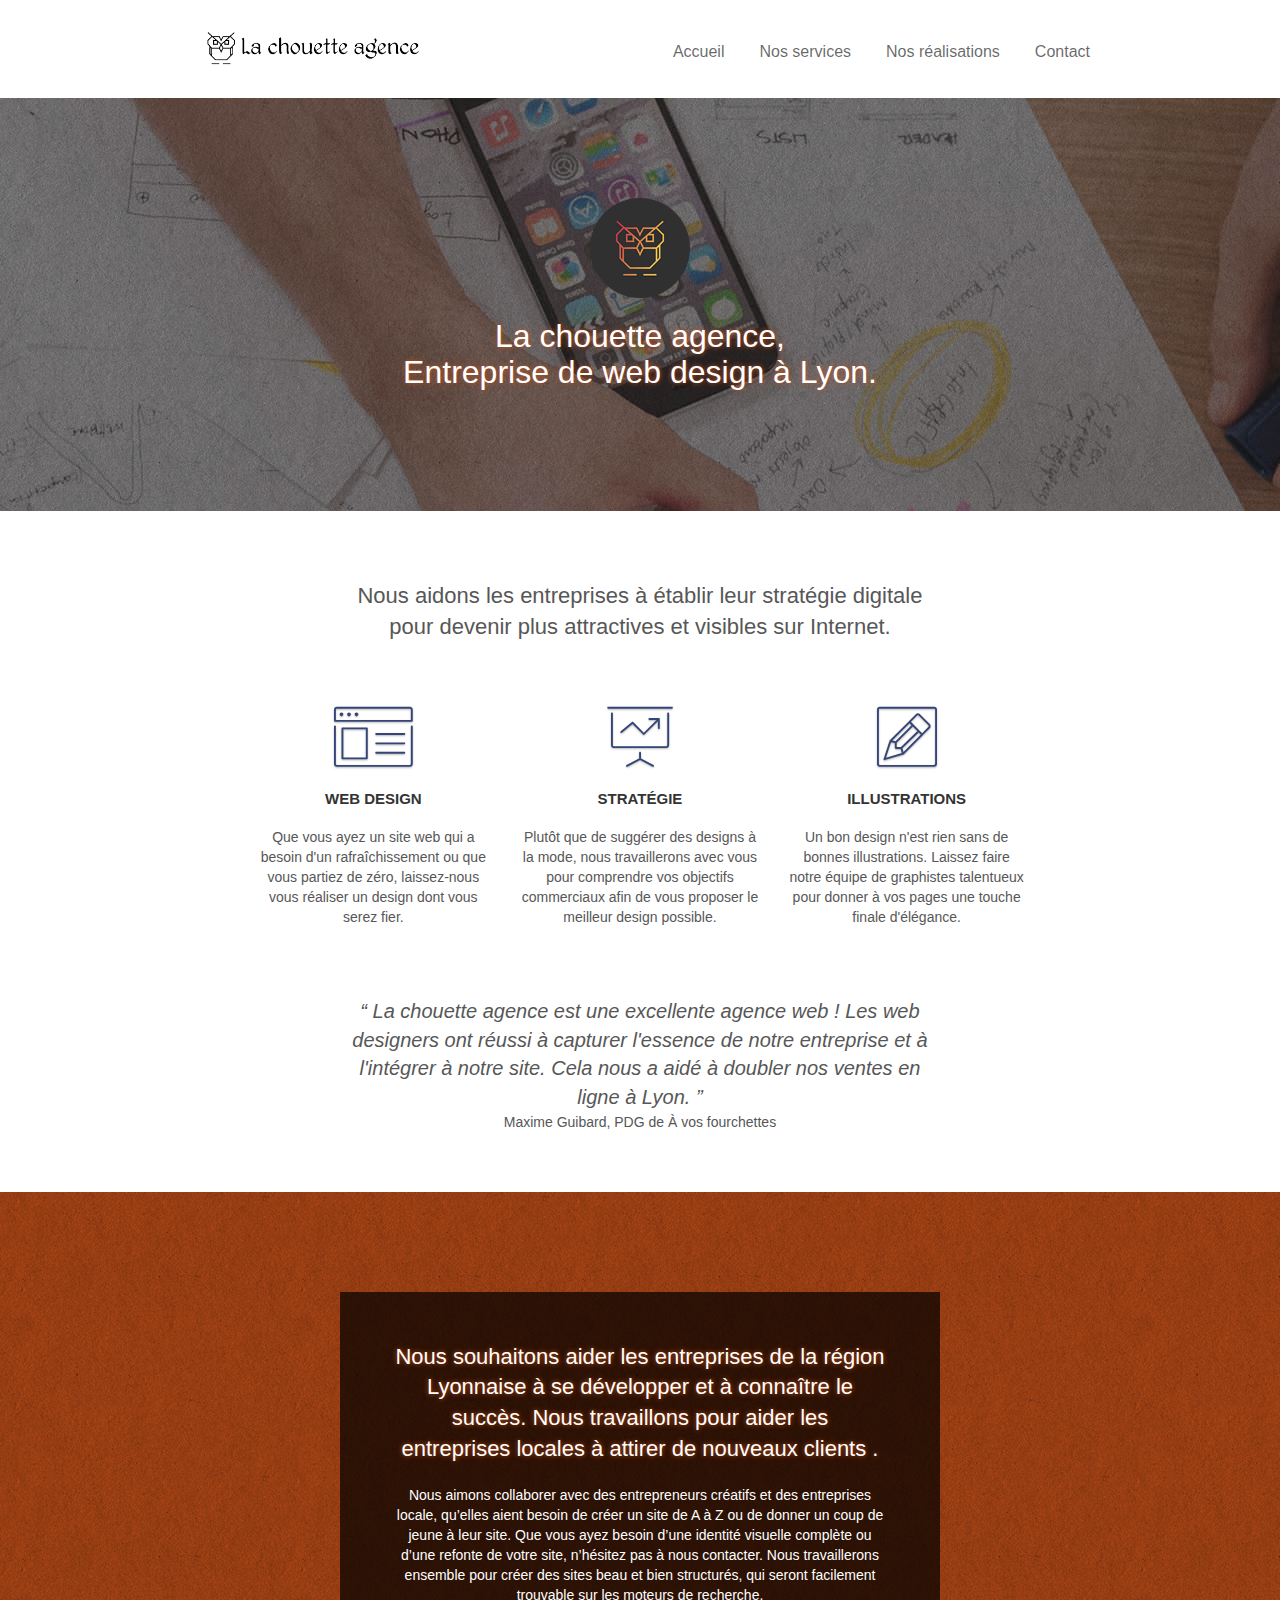
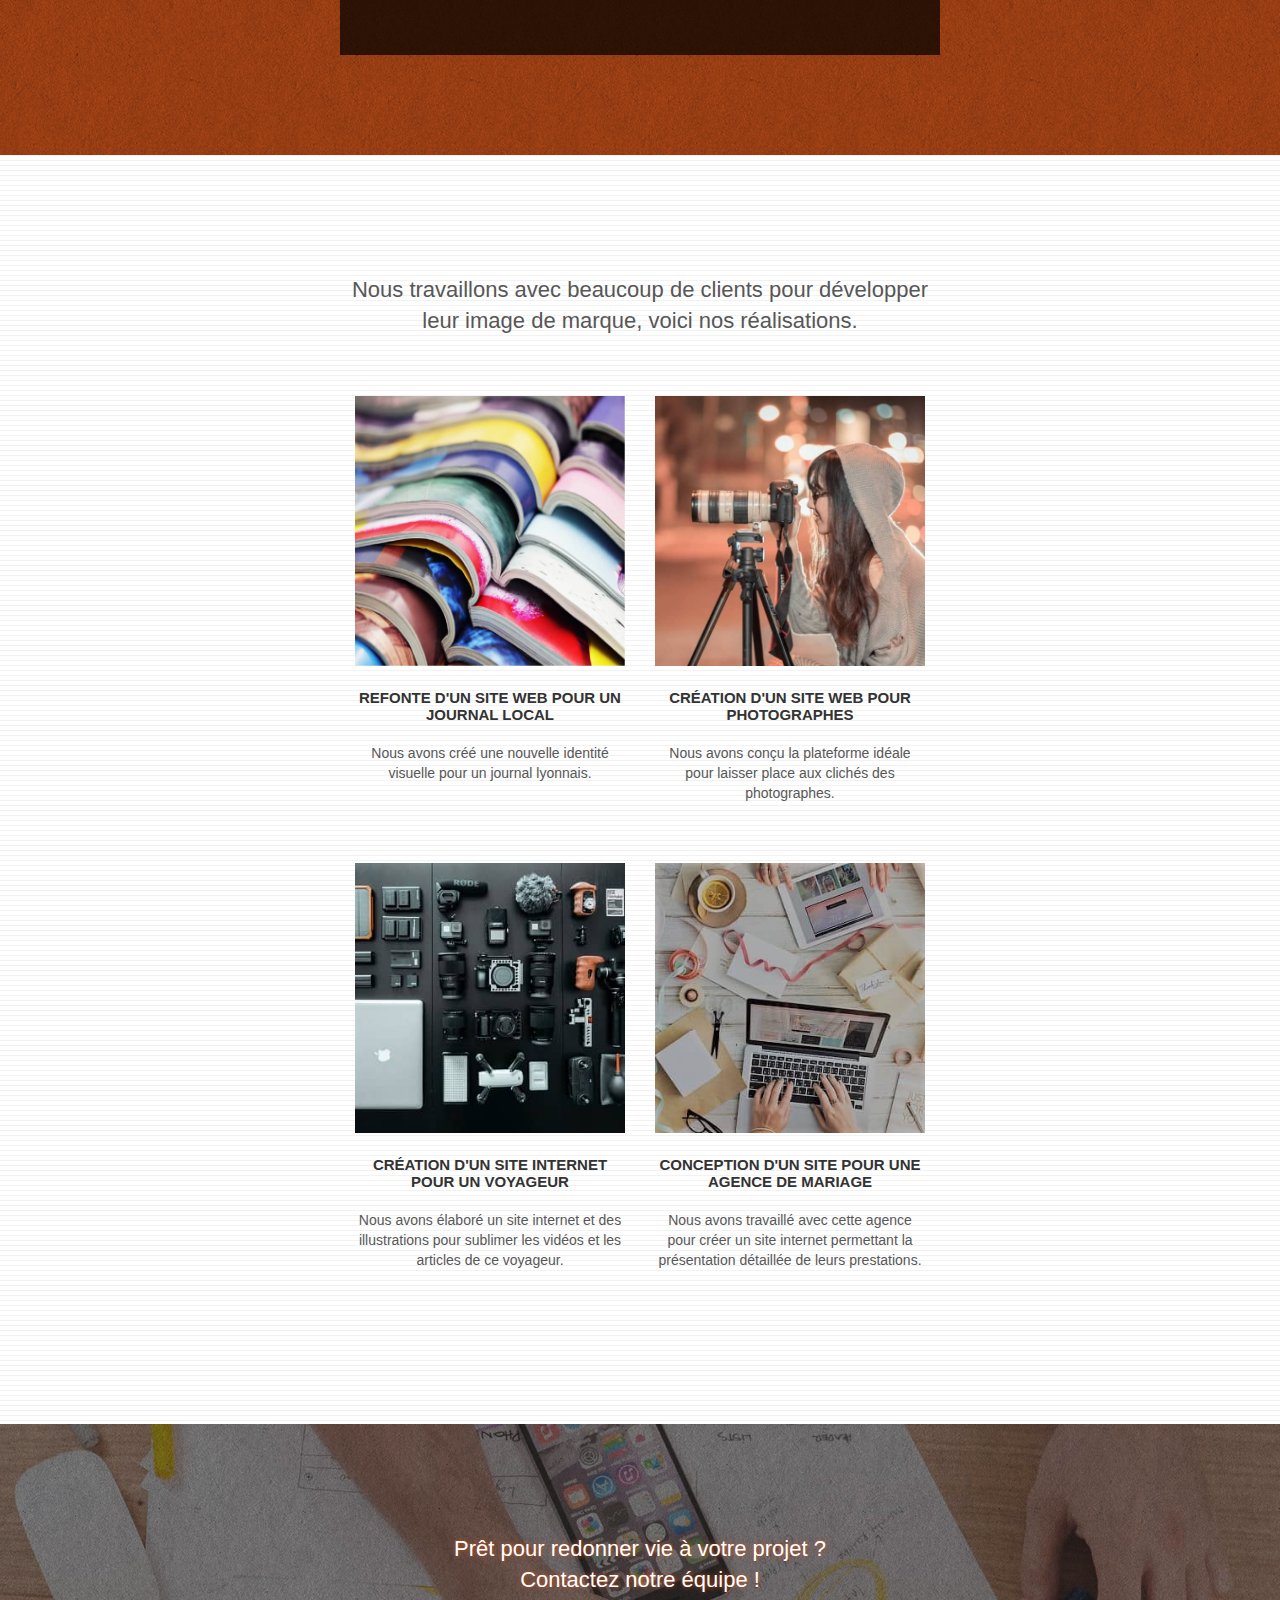
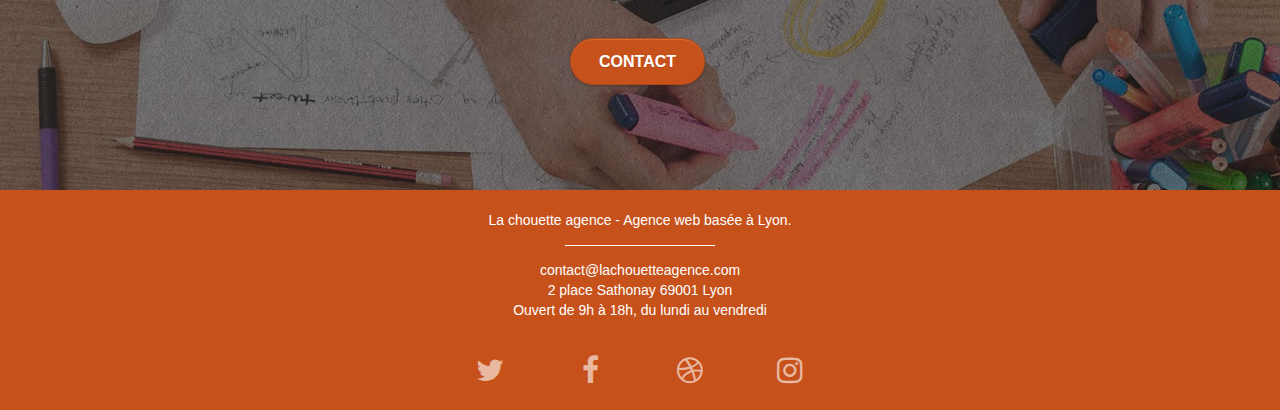
==== commit ea39eb67: "change vertical margins" ====
--- a/index.html
+++ b/index.html
@@ -10,7 +10,6 @@
     
 	<link rel="stylesheet" type="text/css" href="style.css">
 
-	
 	<script 
 		src="https://cdnjs.cloudflare.com/ajax/libs/jquery/2.1.0/jquery.min.js" 
 		integrity="sha512-qp27nuUylUgwBZJHsmm3W7klwuM5gke4prTvPok3X5zi50y3Mo8cgpeXegWWrdfuXyF2UdLWK/WCb5Mv7CKHcA==" 
--- a/style.css
+++ b/style.css
@@ -646,10 +646,10 @@
     margin-top: 5px;
 }
 .voffset-md {
-    margin-top: 20px;
+    margin-top: 30px;
 }
 .voffset-lg {
-    margin-top: 30px;
+    margin-top: 55px;
 }
 form {
    padding: 5px;
@@ -1168,7 +1168,7 @@
 
 .black-background {
     background-color: rgba(0, 0, 0, 0.7);
-    padding: 40px 40px 40px 40px;
+    padding: 40px 0;
 }
 
 .bold-link {
@@ -1323,6 +1323,10 @@
         line-height: 44px;
     }
 
+    .black-background {
+        padding: 40px;
+    }
+
     .bloc-lg {
         padding: 100px 50px;
     }
@@ -1344,9 +1348,11 @@
     .voffset {
         margin-top: 30px!important;
     }
-    
+    .voffset-md {
+        margin-top: 60px;
+    }
     .voffset-lg {
-        margin-top: 80px;
+        margin-top: 0px;
     }
 }
 
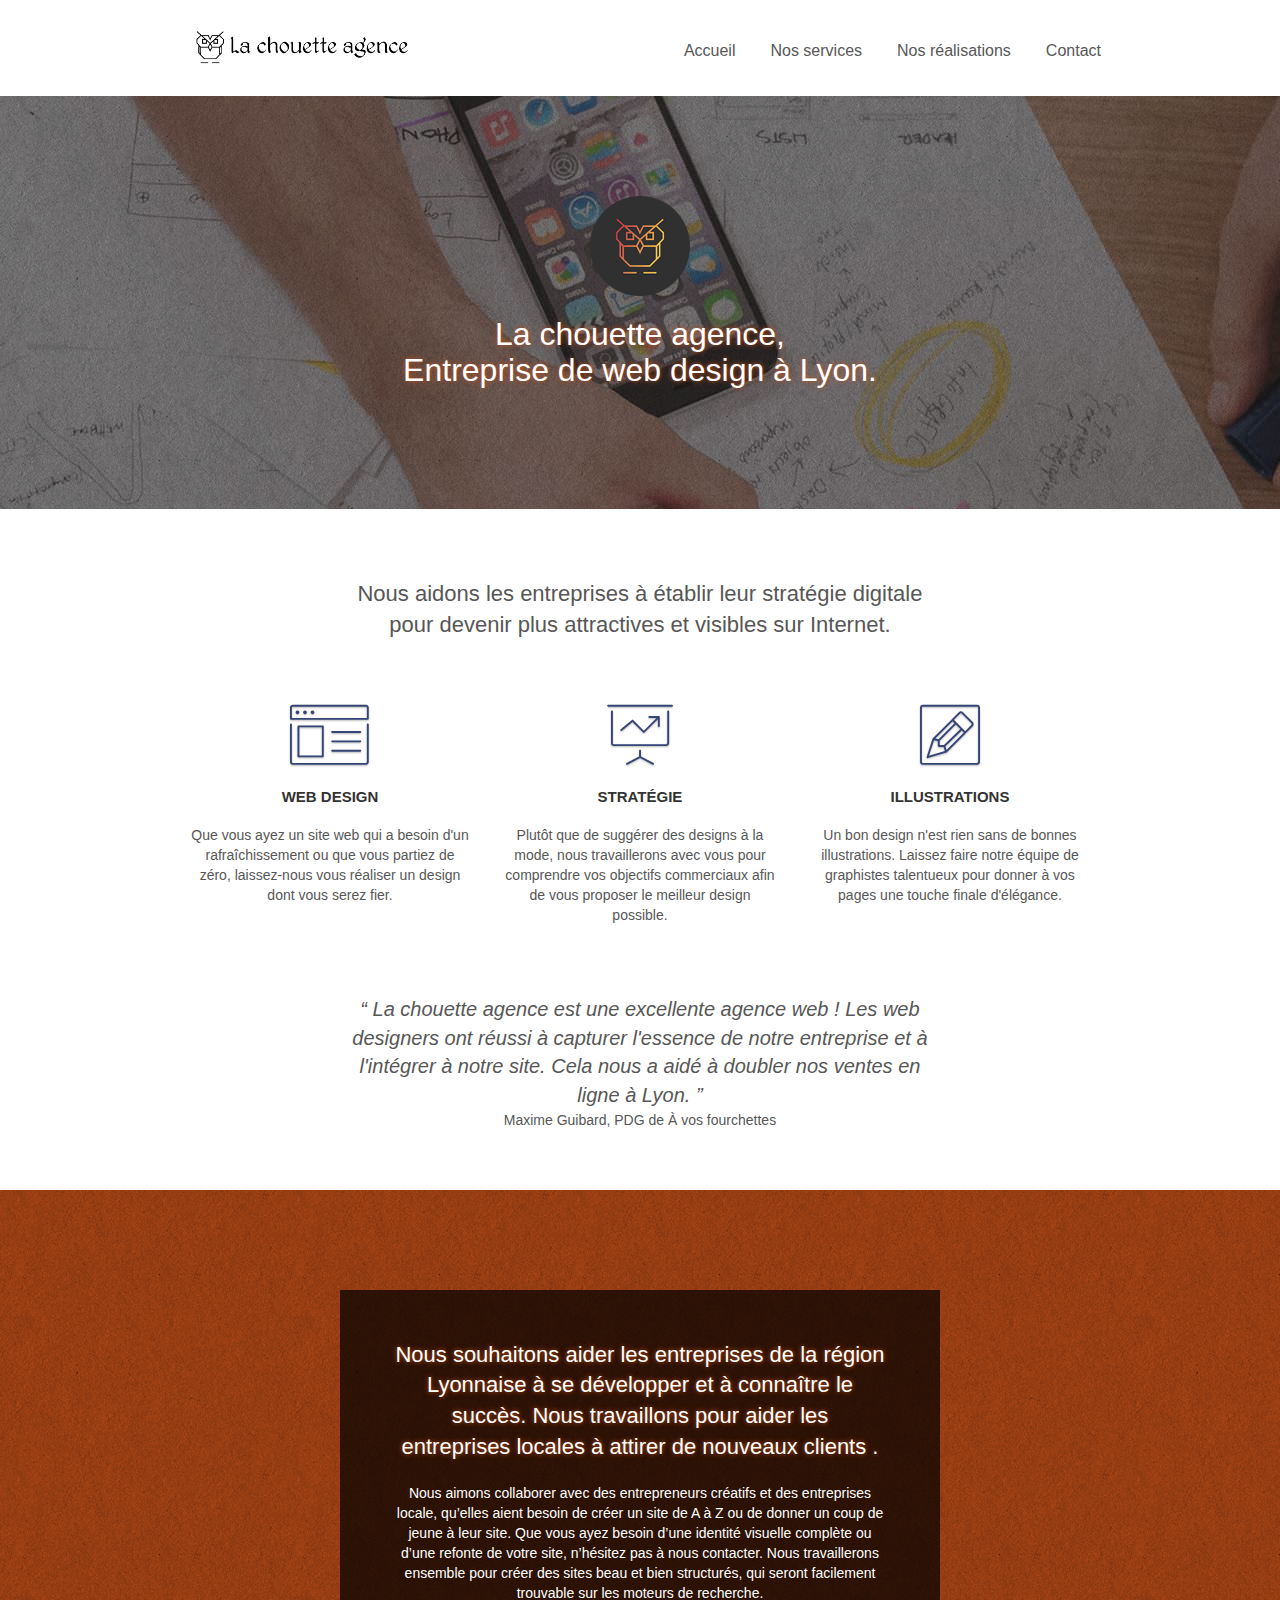
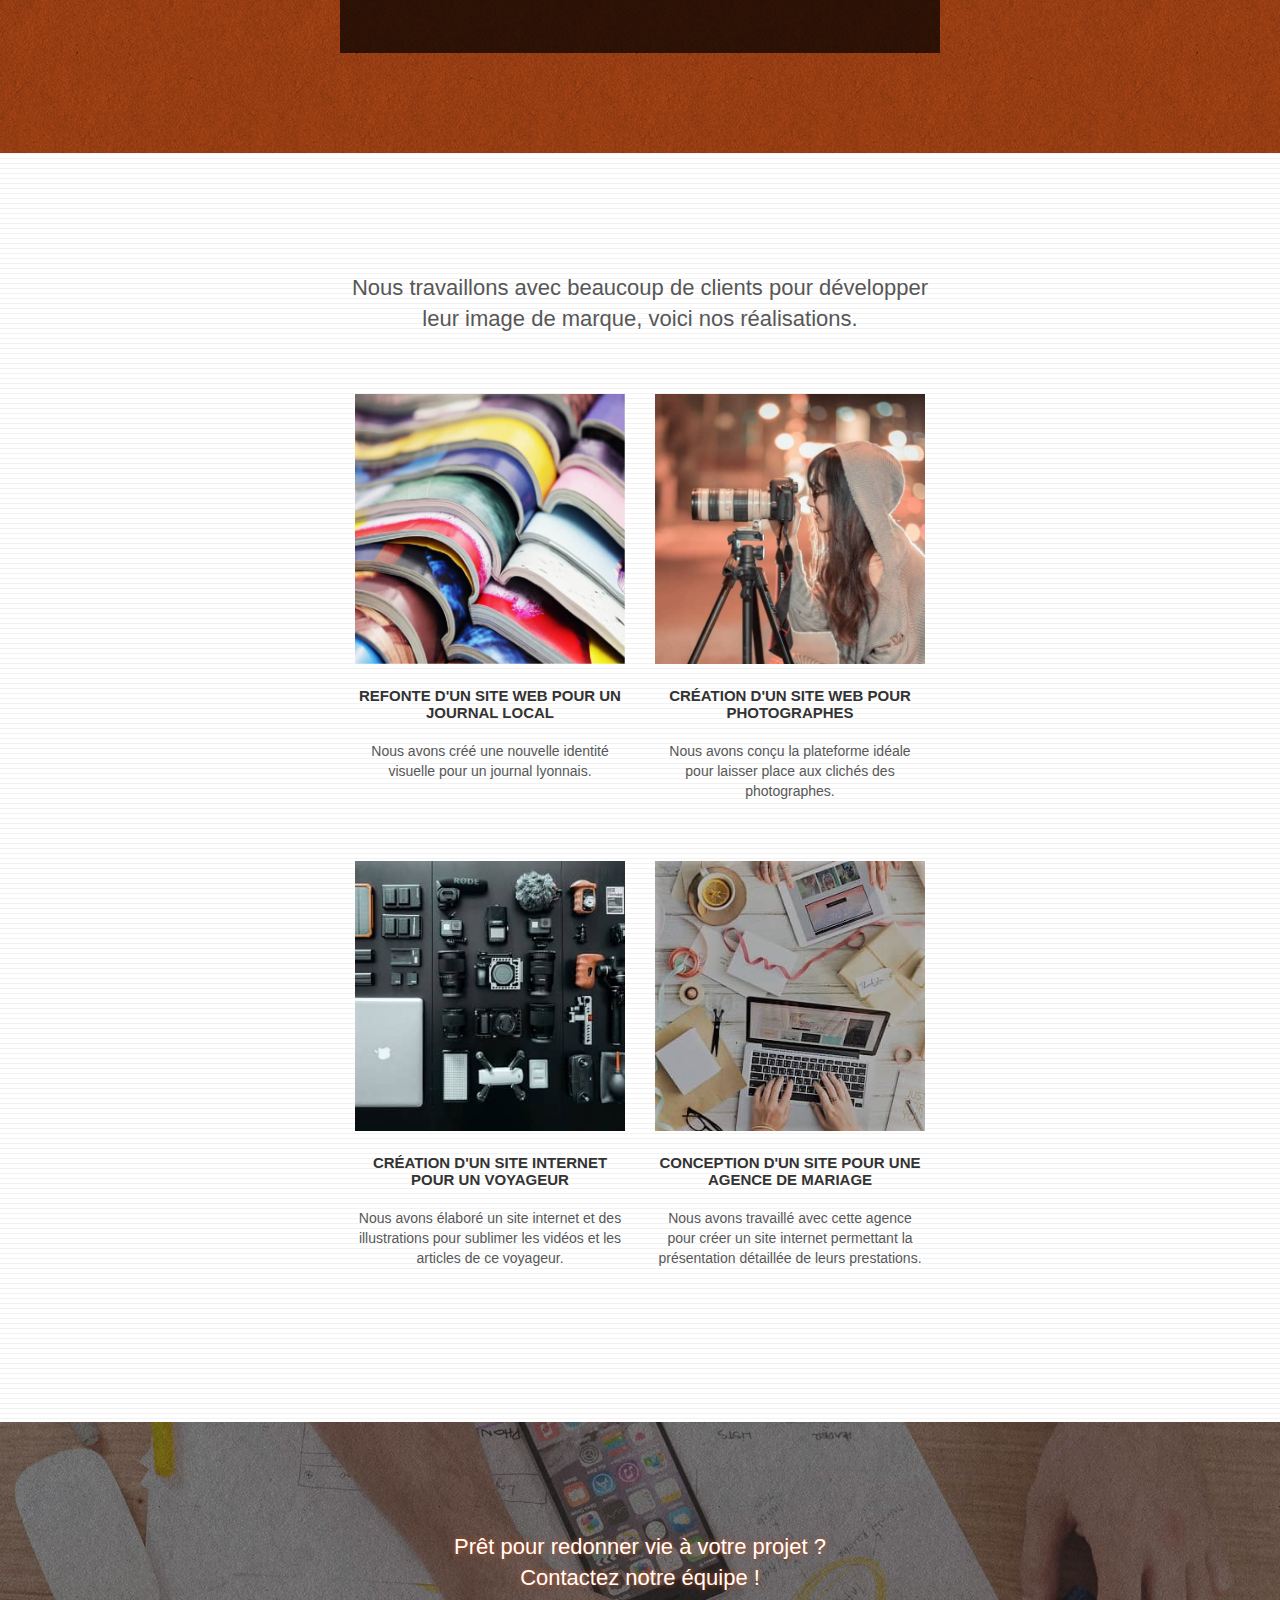
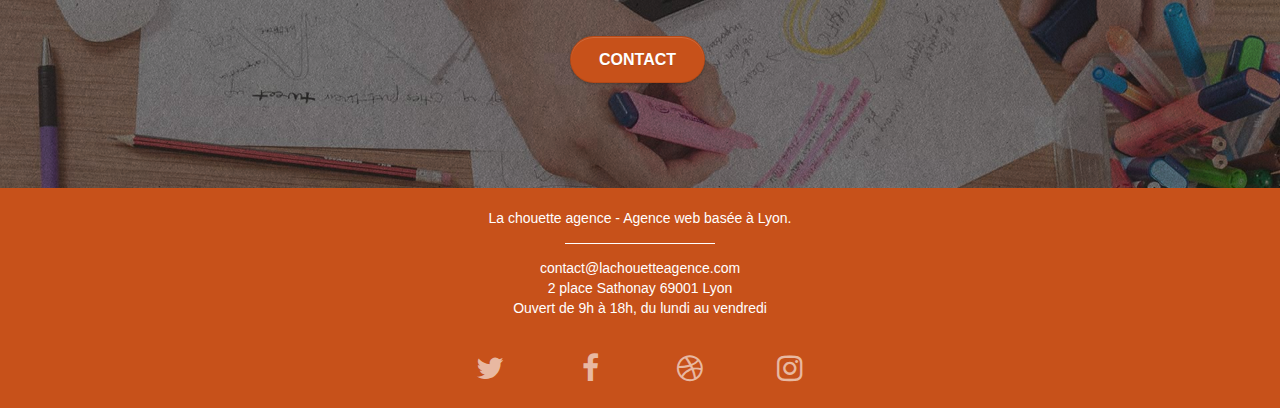
==== commit 18799a81: "remove unused classes" ====
--- a/index.html
+++ b/index.html
@@ -40,9 +40,8 @@
 <div class="page-container">
     
 <!-- bloc-0 -->
-<header class="bloc bgc-white l-bloc " id="bloc-0">
+<header class="bloc bgc-white" id="bloc-0">
 	<div class="container bloc-sm">
-
 		<nav class="navbar row">
 			<div class="navbar-header">
 				<div class="navbar-brand">
@@ -93,14 +92,14 @@
 <!-- bloc-1-presentation END -->
 
 <!-- bloc-2-services -->
-<section class="bloc bgc-white l-bloc" id="bloc-2-services">
+<section class="bloc bgc-white" id="bloc-2-services">
 	<div class="container bloc-md">
 		<div class="row">
 			<div class="col-sm-12 text-center col-md-8 col-md-offset-2">
 				<h2>Nous aidons les entreprises à établir leur stratégie digitale pour devenir plus attractives et visibles sur Internet.</h2>
 			</div>
 		</div>
-		<div class="row voffset med-width-whitespace">
+		<div class="row voffset">
 			<div class="col-sm-4">
 				<div class="text-center">
 					<span class="et-icon-browser sm-shadow icon-dark-slate-blue icons icon-lg"></span>
@@ -167,7 +166,7 @@
 <!-- bloc-3-what-i-do END -->
 
 <!-- bloc-4-portfolio -->
-<section class="bloc bgc-white bg-lines-h2-bg bg-repeat l-bloc" id="bloc-4-portfolio">
+<section class="bloc bgc-white bg-lines-h2-bg bg-repeat" id="bloc-4-portfolio">
 	<div class="container bloc-lg">
 		<div class="row">
 			<div class="col-sm-12 text-center col-md-8 col-md-offset-2">
@@ -251,7 +250,7 @@
 				<address class="text-center white">
 					contact@lachouetteagence.com<br>2 place Sathonay 69001 Lyon<br>Ouvert de 9h à 18h, du lundi au vendredi<br>
 				</address>
-				<div class="row row-no-gutters social text-center">
+				<div class="row social text-center">
 					<div class="col-sm-3 text-center inline-block">
 							<a class="social" href="#" aria-label="twitter"><span class="fa fa-twitter icon-md"></span></a>
 					</div>
--- a/style.css
+++ b/style.css
@@ -1,8 +1,128 @@
 :root {
-    --color-orange: #C7511A;
-}
-
-/***************************************************  BOOTSTRAP  ***************************************************/
+    --color-orange: #C7511A; /* tangerine color for background, text-shadow, outline */
+}
+
+/***Index***
+**
+**  1/ ET-LINE  
+**  2/ FONT AWESOME
+**  3/ BOOTSTRAP
+**
+**  4/ GENERAL CSS
+**  5/ min-width 768px
+**  6/ min-width 992px
+*/
+
+/**********************************************************************************************
+**************************************  1/ ET-LINE  *******************************************
+**********************************************************************************************/
+
+@font-face {
+    font-family: et-line;
+    src: url(./fonts/et-line.eot);
+    src: url(./fonts/et-line.eot?#iefix) format('embedded-opentype'),
+         url(./fonts/et-line.woff) format('woff'),
+         url(./fonts/et-line.ttf) format('truetype'),
+         url(./fonts/et-line.svg#et-line) format('svg');
+    font-weight: 400;
+    font-style: normal;
+    font-display: swap;
+}
+
+.et-icon-adjustments,.et-icon-alarmclock,.et-icon-anchor,.et-icon-aperture,.et-icon-attachment,.et-icon-bargraph,.et-icon-basket,.et-icon-beaker,.et-icon-bike,.et-icon-book-open,.et-icon-briefcase,.et-icon-browser,.et-icon-calendar,.et-icon-camera,.et-icon-caution,.et-icon-chat,.et-icon-circle-compass,.et-icon-clipboard,.et-icon-clock,.et-icon-cloud,.et-icon-compass,.et-icon-desktop,.et-icon-dial,.et-icon-document,.et-icon-documents,.et-icon-download,.et-icon-dribbble,.et-icon-edit,.et-icon-envelope,.et-icon-expand,.et-icon-facebook,.et-icon-flag,.et-icon-focus,.et-icon-gears,.et-icon-genius,.et-icon-gift,.et-icon-global,.et-icon-globe,.et-icon-googleplus,.et-icon-grid,.et-icon-happy,.et-icon-hazardous,.et-icon-heart,.et-icon-hotairballoon,.et-icon-hourglass,.et-icon-key,.et-icon-laptop,.et-icon-layers,.et-icon-lifesaver,.et-icon-lightbulb,.et-icon-linegraph,.et-icon-linkedin,.et-icon-lock,.et-icon-magnifying-glass,.et-icon-map,.et-icon-map-pin,.et-icon-megaphone,.et-icon-mic,.et-icon-mobile,.et-icon-newspaper,.et-icon-notebook,.et-icon-paintbrush,.et-icon-paperclip,.et-icon-pencil,.et-icon-phone,.et-icon-picture,.et-icon-pictures,.et-icon-piechart,.et-icon-presentation,.et-icon-pricetags,.et-icon-printer,.et-icon-profile-female,.et-icon-profile-male,.et-icon-puzzle,.et-icon-quote,.et-icon-recycle,.et-icon-refresh,.et-icon-ribbon,.et-icon-rss,.et-icon-sad,.et-icon-scissors,.et-icon-scope,.et-icon-search,.et-icon-shield,.et-icon-speedometer,.et-icon-strategy,.et-icon-streetsign,.et-icon-tablet,.et-icon-target,.et-icon-telescope,.et-icon-toolbox,.et-icon-tools,.et-icon-tools-2,.et-icon-trophy,.et-icon-tumblr,.et-icon-twitter,.et-icon-upload,.et-icon-video,.et-icon-wallet,.et-icon-wine {
+    font-family: et-line;
+    font-style: normal;
+    font-weight: 400;
+    font-variant: normal;
+    text-transform: none;
+    line-height: 1;
+    -webkit-font-smoothing: antialiased;
+    -moz-osx-font-smoothing: grayscale;
+    display: inline-block
+}
+
+.et-icon-browser:before {
+    content: "\e00c"
+}
+
+.et-icon-presentation:before {
+    content: "\e00e"
+}
+
+.et-icon-edit:before {
+    content: "\e01c"
+}
+
+/*******************************************************************************************
+***********************************  2/ FONT AWESOME  **************************************
+*******************************************************************************************/
+
+/*!
+ *  Font Awesome 4.7.0 by @davegandy - http://fontawesome.io - @fontawesome
+ *  License - http://fontawesome.io/license (Font: SIL OFL 1.1, CSS: MIT License)
+ */
+
+@font-face {
+    font-family: 'FontAwesome';
+    src: url('./fonts/fontawesome-webfont.eot?v=4.7.0');
+    src: url('./fonts/fontawesome-webfont.eot?#iefix&v=4.7.0') format('embedded-opentype'),
+         url('./fonts/fontawesome-webfont.woff2?v=4.7.0') format('woff2'),
+         url('./fonts/fontawesome-webfont.woff?v=4.7.0') format('woff'),
+         url('./fonts/fontawesome-webfont.ttf?v=4.7.0') format('truetype'),
+         url('./fonts/fontawesome-webfont.svg?v=4.7.0#fontawesomeregular') format('svg');
+    font-weight: normal;
+    font-style: normal;
+    font-display: swap
+}
+
+.fa {
+    display: inline-block;
+    font: normal normal normal 14px/1 FontAwesome;
+    font-size: inherit;
+    text-rendering: auto;
+    -webkit-font-smoothing: antialiased;
+    -moz-osx-font-smoothing: grayscale
+}
+
+.fa-twitter:before {
+    content: "\f099"
+}
+
+.fa-facebook-f:before,.fa-facebook:before {
+    content: "\f09a"
+}
+
+.fa-instagram:before {
+    content: "\f16d"
+}
+
+.fa-dribbble:before {
+    content: "\f17d"
+}
+
+.fa-chevron-left:before {
+    content: "\f053"
+}
+
+.fa-chevron-right:before {
+    content: "\f054"
+}
+
+.fa-chevron-up:before {
+    content: "\f077"
+}
+
+/*********************************************************************************************
+***************************************  3/ BOOTSTRAP  ***************************************
+*********************************************************************************************/
+
+/*!
+ * Bootstrap v3.3.5 (http://getbootstrap.com)
+ * Copyright 2011-2015 Twitter, Inc.
+ * Licensed under MIT (https://github.com/twbs/bootstrap/blob/master/LICENSE)
+ */
+
+/*! normalize.css v3.0.3 | MIT License | github.com/necolas/normalize.css */
 
 * {
     -webkit-box-sizing: border-box;
@@ -278,13 +398,6 @@
     position: relative;
     min-height: 50px;
     margin-bottom: 20px;
-    border: 1px solid transparent
-}
-
-@media (min-width: 768px) {
-    .navbar {
-        border-radius:4px
-    }
 }
 
 @media (min-width: 768px) {
@@ -539,11 +652,9 @@
     color: #737373
 }
 
-/*****************************************************************************************************************
-******************************************************************************************************************
-**********************************  BOOTSTRAP END  ***************************************************************
-******************************************************************************************************************
-*****************************************************************************************************************/
+/****************************************************************************************************************
+*******************************************  4/ GENERAL CSS  ****************************************************
+****************************************************************************************************************/
 
 html {
     scroll-behavior: smooth;
@@ -568,10 +679,6 @@
     outline-offset: -2px
 }
 
-a:focus {
-    outline: none;
-}
-
 .container {
     width: 100%;
 }
@@ -580,6 +687,7 @@
     overflow-x: hidden;
     position: relative;
 }
+
 h1,
 h2,
 h3,
@@ -752,71 +860,6 @@
     background: #FFFFFF;
 }
 
-.d-bloc .btn-wire:hover {
-    color: #FFFFFF;
-    outline: #FFFFFF;
-}
-
-.l-bloc .icon-round,
-.l-bloc .icon-square,
-.l-bloc .icon-rounded,
-.l-bloc .icon-semi-rounded-a,
-.l-bloc .icon-semi-rounded-b {
-    border-color: rgba(0, 0, 0, .7);
-}
-
-.l-bloc .a-btn,
-.l-bloc .navbar a,
-.l-bloc .navbar-brand,
-.l-bloc a .icon-sm,
-.l-bloc a .icon-md,
-.l-bloc a .icon-lg,
-.l-bloc a .icon-xl,
-.l-bloc h1 a,
-.l-bloc h2 a,
-.l-bloc h3 a,
-.l-bloc h4 a,
-.l-bloc h5 a,
-.l-bloc h6 a,
-.l-bloc p a {
-    color: rgba(0, 0, 0, .6);
-}
-
-.d-bloc .panel .a-btn:hover,
-.l-bloc .a-btn:hover,
-.l-bloc .navbar a:hover,
-.l-bloc .navbar-brand:hover,
-.l-bloc a:hover .icon-sm,
-.l-bloc a:hover .icon-md,
-.l-bloc a:hover .icon-lg,
-.l-bloc a:hover .icon-xl,
-.l-bloc h1 a:hover,
-.l-bloc h2 a:hover,
-.l-bloc h3 a:hover,
-.l-bloc h4 a:hover,
-.l-bloc h5 a:hover,
-.l-bloc h6 a:hover,
-.l-bloc p a:hover {
-    color: rgba(0, 0, 0, 1);
-}
-
-.l-bloc .navbar-toggle .icon-bar {
-    color: rgba(0, 0, 0, .6);
-}
-
-
-
-.row-no-gutters {
-    margin-right: 0;
-    margin-left: 0;
-}
-
-.row.row-no-gutters > [class^="col-"],
-.row.row-no-gutters > [class*=" col-"] {
-    padding-right: 0;
-    padding-left: 0;
-}
-
 #bloc-1-hero h1 {
     font-size: 32px;
 }
@@ -825,8 +868,6 @@
     margin-bottom: 0;
     z-index: 1;
 }
-
-
 
 .navbar-brand img {
     max-height: 200px;
@@ -834,8 +875,6 @@
     display: inline;
 }
 
-
-
 .navbar-toggle {
     margin: 10px 10px 0 0;
     border: 0px;
@@ -862,10 +901,6 @@
 
 .btn {
     margin: 0 5px 5px 0;
-}
-
-.btn.pull-right {
-    margin: 0 0 5px 5px;
 }
 
 .btn-d,
@@ -1070,20 +1105,6 @@
     font-size: 38px;
 }
 
-.hero-bloc-text-sub {
-    font-size: 36px;
-}
-
-.statement-bloc-text {
-    line-height: 26px;
-    font-style: italic;
-    font-size: 20px;
-    text-align: center;
-    font-weight: lighter;
-    max-width: 520px;
-    margin: auto auto auto auto;
-}
-
 p {
     font-size: 14px;
 }
@@ -1091,11 +1112,6 @@
 .tight-width-whitespace {
     max-width: 600px;
     margin: auto auto auto auto;
-}
-
-.h1 {
-    font-size: 20px;
-    font-family: "Open Sans";
 }
 
 .cta-hero {
@@ -1129,20 +1145,6 @@
     color: #333333!important;
 }
 
-.med-width-whitespace {
-    max-width: 800px;
-    margin: auto auto auto auto;
-    box-shadow: 0px 0px 0px #000000;
-}
-
-h1 {
-    color: #333333!important;
-}
-
-h4 {
-    color: #333333!important;
-}
-
 .icons {
     margin-bottom: 14px;
     margin-top: 24px;
@@ -1162,18 +1164,9 @@
     margin-top: 50px;
 }
 
-.avatar {
-    box-shadow: 0px 4px 9px rgba(0, 0, 0, 0.3);
-}
-
 .black-background {
     background-color: rgba(0, 0, 0, 0.7);
     padding: 40px 0;
-}
-
-.bold-link {
-    font-weight: 900;
-    text-decoration: underline!important;
 }
 
 .bgc-white {
@@ -1203,22 +1196,6 @@
     background: #c27956!important;
     color: #FFFFFF!important;
     outline: 2px solid #FFFFFF;
-}
-
-.ltc-white {
-    color: #FFFFFF!important;
-}
-
-.ltc-white:hover {
-    color: #cccccc!important;
-}
-
-.ltc-atomic-tangerine {
-    color: var(--color-orange)!important;
-}
-
-.ltc-atomic-tangerine:hover {
-    color: #c27956!important;
 }
 
 .icon-dark-slate-blue {
@@ -1284,6 +1261,10 @@
     width: 150px;
     top: 0;
 }
+
+/*********************************************************************************************
+***************************************  5/ min-width 768px  *********************************
+*********************************************************************************************/
 
 @media (min-width: 768px) {
     h1,
@@ -1336,7 +1317,7 @@
     }
     
     .bloc-sm {
-        padding: 20px 50px;
+        padding: 20px 40px;
     }
     .col-sm-3 {
         width: 25%;
@@ -1356,6 +1337,10 @@
     }
 }
 
+/*********************************************************************************************
+***************************************  6/ min-width 992px  *********************************
+*********************************************************************************************/
+
 @media (min-width: 992px) {
 
     .bloc {
@@ -1368,97 +1353,3 @@
         background-attachment: fixed;
     }
 }
-
-/*******************************************************************************************
-**************************************  ET-LINE  *******************************************
-*******************************************************************************************/
-
-@font-face {
-    font-family: et-line;
-    src: url(./fonts/et-line.eot);
-    src: url(./fonts/et-line.eot?#iefix) format('embedded-opentype'),
-         url(./fonts/et-line.woff) format('woff'),
-         url(./fonts/et-line.ttf) format('truetype'),
-         url(./fonts/et-line.svg#et-line) format('svg');
-    font-weight: 400;
-    font-style: normal;
-    font-display: swap;
-}
-
-.et-icon-adjustments,.et-icon-alarmclock,.et-icon-anchor,.et-icon-aperture,.et-icon-attachment,.et-icon-bargraph,.et-icon-basket,.et-icon-beaker,.et-icon-bike,.et-icon-book-open,.et-icon-briefcase,.et-icon-browser,.et-icon-calendar,.et-icon-camera,.et-icon-caution,.et-icon-chat,.et-icon-circle-compass,.et-icon-clipboard,.et-icon-clock,.et-icon-cloud,.et-icon-compass,.et-icon-desktop,.et-icon-dial,.et-icon-document,.et-icon-documents,.et-icon-download,.et-icon-dribbble,.et-icon-edit,.et-icon-envelope,.et-icon-expand,.et-icon-facebook,.et-icon-flag,.et-icon-focus,.et-icon-gears,.et-icon-genius,.et-icon-gift,.et-icon-global,.et-icon-globe,.et-icon-googleplus,.et-icon-grid,.et-icon-happy,.et-icon-hazardous,.et-icon-heart,.et-icon-hotairballoon,.et-icon-hourglass,.et-icon-key,.et-icon-laptop,.et-icon-layers,.et-icon-lifesaver,.et-icon-lightbulb,.et-icon-linegraph,.et-icon-linkedin,.et-icon-lock,.et-icon-magnifying-glass,.et-icon-map,.et-icon-map-pin,.et-icon-megaphone,.et-icon-mic,.et-icon-mobile,.et-icon-newspaper,.et-icon-notebook,.et-icon-paintbrush,.et-icon-paperclip,.et-icon-pencil,.et-icon-phone,.et-icon-picture,.et-icon-pictures,.et-icon-piechart,.et-icon-presentation,.et-icon-pricetags,.et-icon-printer,.et-icon-profile-female,.et-icon-profile-male,.et-icon-puzzle,.et-icon-quote,.et-icon-recycle,.et-icon-refresh,.et-icon-ribbon,.et-icon-rss,.et-icon-sad,.et-icon-scissors,.et-icon-scope,.et-icon-search,.et-icon-shield,.et-icon-speedometer,.et-icon-strategy,.et-icon-streetsign,.et-icon-tablet,.et-icon-target,.et-icon-telescope,.et-icon-toolbox,.et-icon-tools,.et-icon-tools-2,.et-icon-trophy,.et-icon-tumblr,.et-icon-twitter,.et-icon-upload,.et-icon-video,.et-icon-wallet,.et-icon-wine {
-    font-family: et-line;
-    font-style: normal;
-    font-weight: 400;
-    font-variant: normal;
-    text-transform: none;
-    line-height: 1;
-    -webkit-font-smoothing: antialiased;
-    -moz-osx-font-smoothing: grayscale;
-    display: inline-block
-}
-
-.et-icon-browser:before {
-    content: "\e00c"
-}
-
-.et-icon-presentation:before {
-    content: "\e00e"
-}
-
-.et-icon-edit:before {
-    content: "\e01c"
-}
-
-/*******************************************************************************************
-***********************************  FONT AWESOME  *****************************************
-*******************************************************************************************/
-
-@font-face {
-    font-family: 'FontAwesome';
-    src: url('./fonts/fontawesome-webfont.eot?v=4.7.0');
-    src: url('./fonts/fontawesome-webfont.eot?#iefix&v=4.7.0') format('embedded-opentype'),
-         url('./fonts/fontawesome-webfont.woff2?v=4.7.0') format('woff2'),
-         url('./fonts/fontawesome-webfont.woff?v=4.7.0') format('woff'),
-         url('./fonts/fontawesome-webfont.ttf?v=4.7.0') format('truetype'),
-         url('./fonts/fontawesome-webfont.svg?v=4.7.0#fontawesomeregular') format('svg');
-    font-weight: normal;
-    font-style: normal;
-    font-display: swap
-}
-
-.fa {
-    display: inline-block;
-    font: normal normal normal 14px/1 FontAwesome;
-    font-size: inherit;
-    text-rendering: auto;
-    -webkit-font-smoothing: antialiased;
-    -moz-osx-font-smoothing: grayscale
-}
-
-.fa-twitter:before {
-    content: "\f099"
-}
-
-.fa-facebook-f:before,.fa-facebook:before {
-    content: "\f09a"
-}
-
-.fa-instagram:before {
-    content: "\f16d"
-}
-
-.fa-dribbble:before {
-    content: "\f17d"
-}
-
-.fa-chevron-left:before {
-    content: "\f053"
-}
-
-.fa-chevron-right:before {
-    content: "\f054"
-}
-
-.fa-chevron-up:before {
-    content: "\f077"
-}